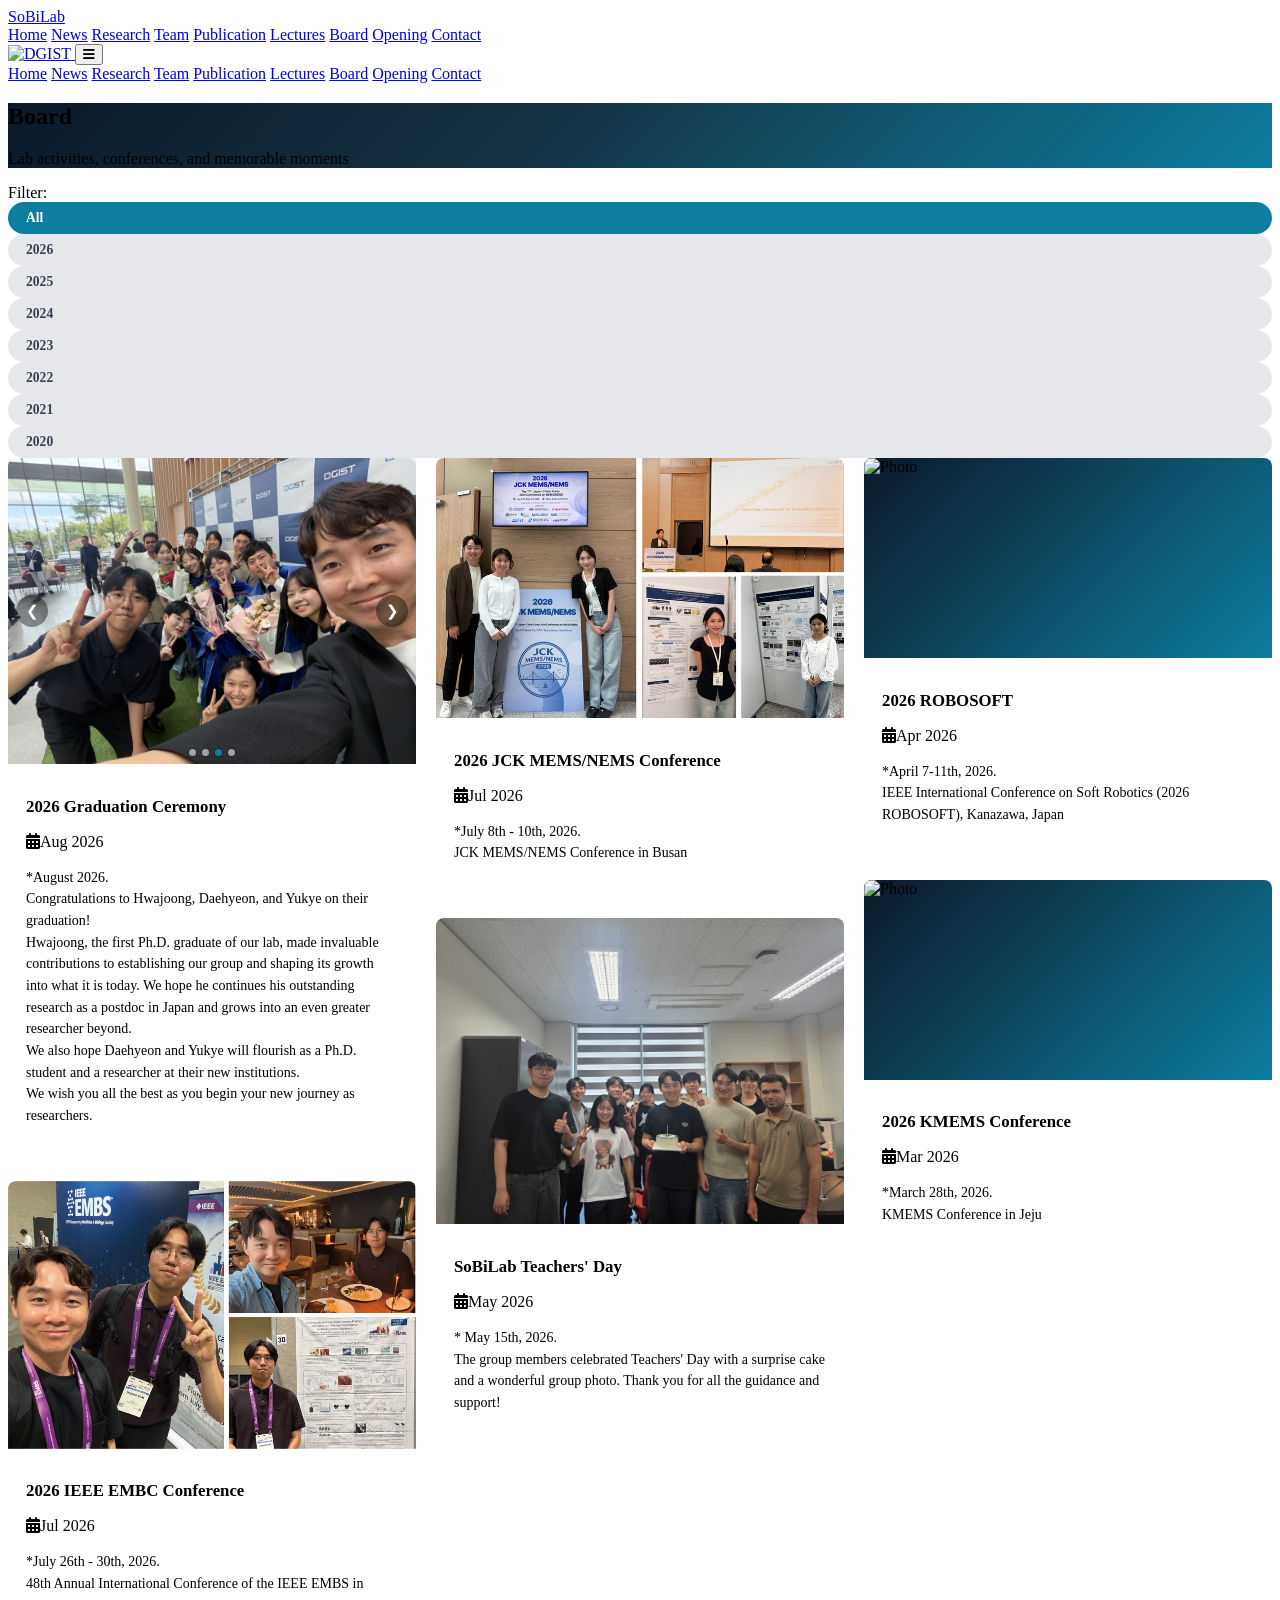
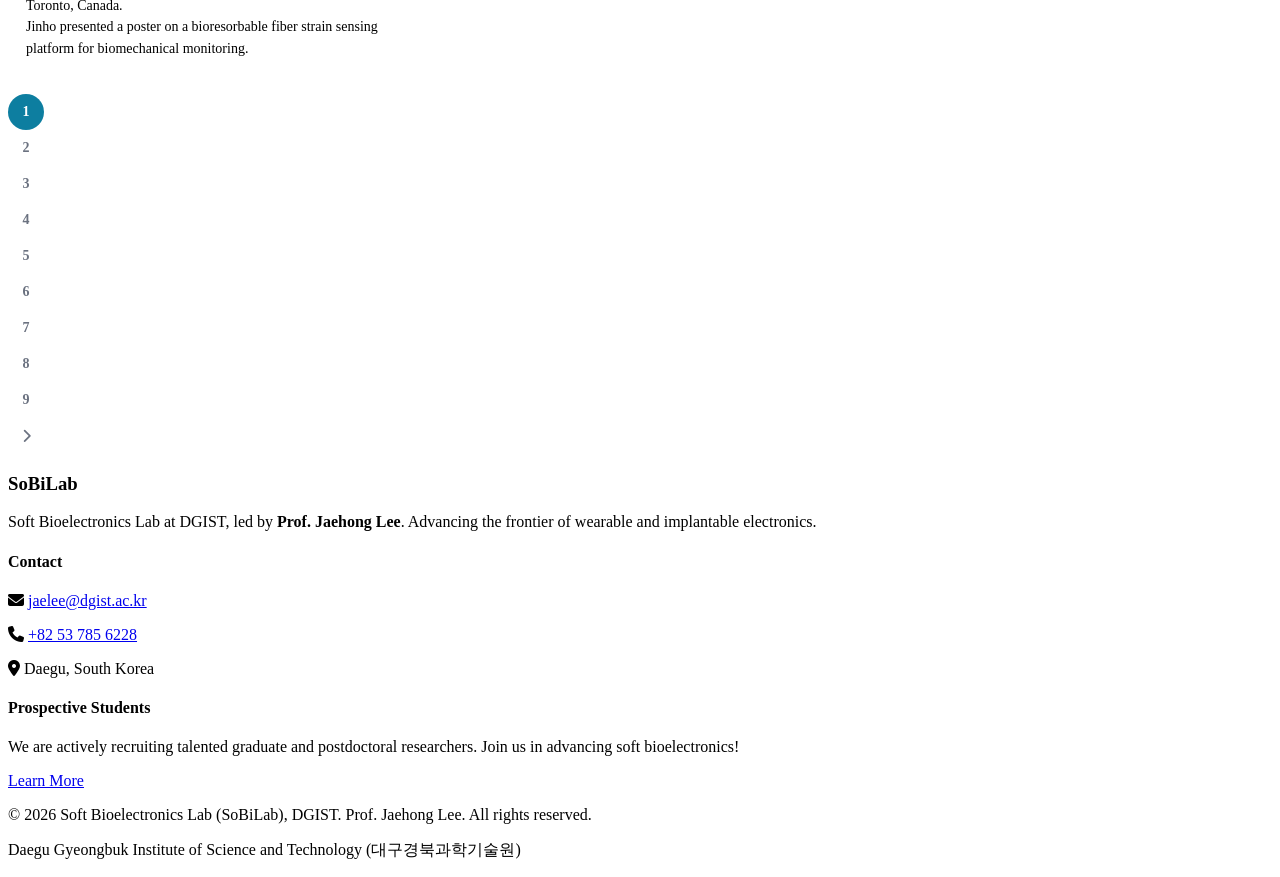
==== board.html @ 02ea363f "Bump board-data.js cache param" ====
<!DOCTYPE html>
<html lang="en">
<head>
    <meta charset="UTF-8">
    <!-- Google Analytics 4 -->
    <script async src="https://www.googletagmanager.com/gtag/js?id=G-MML086PCCD"></script>
    <script>
      window.dataLayer = window.dataLayer || [];
      function gtag(){dataLayer.push(arguments);}
      gtag('js', new Date());
      gtag('config', 'G-MML086PCCD');
    </script>
    <meta name="viewport" content="width=device-width, initial-scale=1.0">
    <meta name="description" content="SoBiLab photo board: lab activities, conferences, workshops, and events by Prof. Jaehong Lee's group at DGIST. DGIST 이재홍 교수 연구실 활동 사진.">
    <meta name="keywords" content="SoBiLab activities, DGIST lab photos, Jaehong Lee lab, 이재홍 연구실 활동, research group events">
    <meta property="og:title" content="Board - SoBiLab (DGIST)">
    <meta property="og:description" content="SoBiLab photo board: lab activities, conferences, workshops, and events by Prof. Jaehong Lee's group at DGIST.">
    <meta property="og:type" content="website">
    <meta property="og:url" content="https://jaelee2020.github.io/dgist-sobilab/board.html">
    <meta property="og:site_name" content="SoBiLab (DGIST)">
    <meta property="og:image" content="https://jaelee2020.github.io/dgist-sobilab/images/sobilab-logo.png?v=3">
    <meta property="og:locale" content="en_US">
    <meta property="og:locale:alternate" content="ko_KR">
    <link rel="canonical" href="https://jaelee2020.github.io/dgist-sobilab/board.html">
    <link rel="alternate" hreflang="en" href="https://jaelee2020.github.io/dgist-sobilab/board.html">
    <link rel="alternate" hreflang="ko" href="https://jaelee2020.github.io/dgist-sobilab/board.html">
    <link rel="alternate" hreflang="x-default" href="https://jaelee2020.github.io/dgist-sobilab/board.html">
    <link rel="icon" type="image/png" sizes="512x512" href="images/sobilab-logo.png?v=3">
    <link rel="icon" type="image/png" sizes="192x192" href="images/sobilab-logo.png?v=3">
    <link rel="icon" type="image/png" sizes="32x32" href="images/sobilab-logo.png?v=3">
    <link rel="shortcut icon" href="/dgist-sobilab/favicon.ico?v=3">
    <link rel="apple-touch-icon" sizes="180x180" href="apple-touch-icon.png?v=3">    <title>Board - Soft Bioelectronics Lab | SoBiLab - DGIST</title>
    <script src="https://cdn.tailwindcss.com"></script>
    <link rel="stylesheet" href="https://cdnjs.cloudflare.com/ajax/libs/font-awesome/6.5.0/css/all.min.css">
    <style>
        :root {
            --navy: #0c1929;
            --cyan: #22b8cf;
            --teal: #0d7ea0;
        }

        html { scroll-behavior: smooth; }

        .nav-sticky { position: sticky; top: 0; z-index: 50; }

        /* Masonry Grid */
        .masonry-grid {
            column-count: 3;
            column-gap: 20px;
        }
        @media (max-width: 1024px) {
            .masonry-grid { column-count: 2; }
        }
        @media (max-width: 640px) {
            .masonry-grid { column-count: 1; }
        }

        .masonry-item {
            break-inside: avoid;
            margin-bottom: 20px;
            transition: transform 0.3s ease, box-shadow 0.3s ease;
        }
        .masonry-item:hover {
            transform: translateY(-4px);
            box-shadow: 0 12px 24px rgba(0,0,0,0.15);
        }
        html.dark .masonry-item:hover {
            box-shadow: 0 12px 24px rgba(0,0,0,0.4);
        }

        .masonry-item img {
            width: 100%;
            display: block;
            border-radius: 8px 8px 0 0;
            object-fit: cover;
        }
        .masonry-item img.natural-ratio {
            object-fit: contain;
            background: #f3f4f6;
        }
        html.dark .masonry-item img.natural-ratio {
            background: #1f2937;
        }

        .masonry-item .card-body {
            padding: 16px 18px 20px;
        }

        .masonry-item .card-title {
            font-weight: 700;
            font-size: 1.05rem;
            margin-bottom: 8px;
        }

        .masonry-item .card-desc {
            font-size: 0.875rem;
            line-height: 1.55;
        }

        /* Year filter pills */
        .year-pill {
            padding: 6px 16px;
            border-radius: 20px;
            font-size: 0.85rem;
            font-weight: 600;
            cursor: pointer;
            transition: all 0.2s ease;
            border: 2px solid transparent;
        }
        .year-pill.active {
            background: var(--teal);
            color: white;
            border-color: var(--teal);
        }
        .year-pill:not(.active) {
            background: #e5e7eb;
            color: #374151;
        }
        html.dark .year-pill:not(.active) {
            background: #374151;
            color: #d1d5db;
        }
        .year-pill:hover:not(.active) {
            border-color: var(--teal);
        }

        /* Card slideshow */
        .board-slideshow {
            position: relative;
            width: 100%;
            padding-top: 75%;
            background: #f3f4f6;
            overflow: hidden;
        }
        html.dark .board-slideshow { background: #1f2937; }
        .bs-img {
            position: absolute;
            inset: 0;
            width: 100%;
            height: 100%;
            object-fit: contain;
            opacity: 0;
            transition: opacity 0.5s ease;
        }
        .bs-img.active { opacity: 1; }
        .bs-btn {
            position: absolute;
            top: 50%;
            transform: translateY(-50%);
            background: rgba(0,0,0,0.4);
            color: #fff;
            border: none;
            width: 32px;
            height: 32px;
            border-radius: 50%;
            cursor: pointer;
            font-size: 15px;
            line-height: 1;
            display: flex;
            align-items: center;
            justify-content: center;
            transition: background 0.2s;
            z-index: 3;
        }
        .bs-btn:hover { background: rgba(0,0,0,0.75); }
        .bs-prev { left: 8px; }
        .bs-next { right: 8px; }
        .bs-dots {
            position: absolute;
            bottom: 8px;
            left: 0;
            right: 0;
            display: flex;
            justify-content: center;
            gap: 6px;
            z-index: 3;
        }
        .bs-dot {
            width: 7px;
            height: 7px;
            border-radius: 50%;
            background: rgba(255,255,255,0.55);
            box-shadow: 0 0 2px rgba(0,0,0,0.5);
            transition: background 0.2s;
        }
        .bs-dot.active { background: var(--teal); }

        /* Lightbox overlay */
        .lightbox-overlay {
            position: fixed;
            inset: 0;
            background: rgba(0,0,0,0.85);
            z-index: 1000;
            display: none;
            align-items: center;
            justify-content: center;
            padding: 2rem;
        }
        .lightbox-overlay.active { display: flex; }
        .lightbox-content {
            max-width: 900px;
            max-height: 90vh;
            overflow-y: auto;
            border-radius: 12px;
            position: relative;
        }
        .lightbox-close {
            position: absolute;
            top: 12px;
            right: 12px;
            width: 36px;
            height: 36px;
            border-radius: 50%;
            background: rgba(0,0,0,0.6);
            color: white;
            border: none;
            cursor: pointer;
            font-size: 18px;
            z-index: 10;
            display: flex;
            align-items: center;
            justify-content: center;
        }
        .lightbox-close:hover { background: rgba(0,0,0,0.9); }

        /* Lightbox Navigation Arrows */
        .lb-nav {
            position: fixed;
            top: 50%;
            transform: translateY(-50%);
            z-index: 1010;
            width: 48px;
            height: 48px;
            border-radius: 50%;
            border: none;
            background: rgba(255,255,255,0.95);
            color: #374151;
            cursor: pointer;
            display: none;
            align-items: center;
            justify-content: center;
            box-shadow: 0 4px 15px rgba(0,0,0,0.25);
            transition: all 0.2s ease;
        }
        .lb-nav:hover {
            background: #fff;
            box-shadow: 0 6px 20px rgba(0,0,0,0.35);
            transform: translateY(-50%) scale(1.1);
        }
        .lb-nav.visible { display: flex; }
        .lb-nav-prev { left: max(1rem, calc(50% - 480px)); }
        .lb-nav-next { right: max(1rem, calc(50% - 480px)); }

        @media (max-width: 960px) {
            .lb-nav-prev { left: 8px; }
            .lb-nav-next { right: 8px; }
            .lb-nav { width: 40px; height: 40px; }
        }

        /* Page header gradient */
        .page-header {
            background: linear-gradient(135deg, #0c1929 0%, #153040 40%, #0d7ea0 100%);
        }

        /* Pagination */
        .pagination-btn {
            width: 36px; height: 36px;
            border-radius: 50%;
            display: flex; align-items: center; justify-content: center;
            font-size: 0.875rem; font-weight: 600;
            transition: all 0.2s;
            cursor: pointer;
        }
        .pagination-btn.active {
            background: var(--teal);
            color: white;
        }
        .pagination-btn:not(.active) {
            background: transparent;
            color: #6b7280;
        }
        html.dark .pagination-btn:not(.active) { color: #9ca3af; }
        .pagination-btn:hover:not(.active) { background: #e5e7eb; }
        html.dark .pagination-btn:hover:not(.active) { background: #374151; }
    </style>
</head>
<body class="bg-gray-50 dark:bg-gray-900 transition-colors duration-300">
    <!-- Navigation -->
    <nav class="nav-sticky bg-white dark:bg-gray-800 shadow-md">
        <div class="max-w-7xl mx-auto px-4 sm:px-6 lg:px-8">
            <div class="flex justify-between items-center h-20">
                <div class="flex items-center">
                    <a href="index.html" class="text-2xl font-bold text-[#0c1929] dark:text-[#22b8cf] hover:text-[#0d7ea0] transition-colors">
                        SoBiLab
                    </a>
                </div>
                <div class="hidden md:flex items-center space-x-8">
                    <a href="index.html" class="text-gray-700 dark:text-gray-300 hover:text-[#0d7ea0] dark:hover:text-[#22b8cf] transition-colors font-medium">Home</a>
                    <a href="news.html" class="text-gray-700 dark:text-gray-300 hover:text-[#0d7ea0] dark:hover:text-[#22b8cf] transition-colors font-medium">News</a>
                    <a href="research.html" class="text-gray-700 dark:text-gray-300 hover:text-[#0d7ea0] dark:hover:text-[#22b8cf] transition-colors font-medium">Research</a>
                    <a href="team.html" class="text-gray-700 dark:text-gray-300 hover:text-[#0d7ea0] dark:hover:text-[#22b8cf] transition-colors font-medium">Team</a>
                    <a href="publication.html" class="text-gray-700 dark:text-gray-300 hover:text-[#0d7ea0] dark:hover:text-[#22b8cf] transition-colors font-medium">Publication</a>
                    <a href="lectures.html" class="text-gray-700 dark:text-gray-300 hover:text-[#0d7ea0] dark:hover:text-[#22b8cf] transition-colors font-medium">Lectures</a>
                    <a href="board.html" class="text-[#0d7ea0] dark:text-[#22b8cf] font-bold">Board</a>
                    <a href="opening.html" class="text-gray-700 dark:text-gray-300 hover:text-[#0d7ea0] dark:hover:text-[#22b8cf] transition-colors font-medium">Opening</a>
                    <a href="index.html#contact" class="text-gray-700 dark:text-gray-300 hover:text-[#0d7ea0] dark:hover:text-[#22b8cf] transition-colors font-medium">Contact</a>
                </div>
                <div class="flex items-center space-x-4">
                    <a href="https://www.dgist.ac.kr" target="_blank" rel="noopener" class="hidden md:block">
                        <img src="images/DGIST_1.png" alt="DGIST" style="height:14px" class="object-contain">
                    </a>
                    <button id="mobileMenuToggle" class="md:hidden p-2 rounded-lg bg-gray-200 dark:bg-gray-700 text-gray-800 dark:text-gray-200">
                        <i class="fas fa-bars"></i>
                    </button>
                </div>
            </div>
            <div id="mobileMenu" class="hidden md:hidden pb-4 space-y-2">
                <a href="index.html" class="block px-4 py-2 text-gray-700 dark:text-gray-300 hover:bg-gray-100 dark:hover:bg-gray-700 rounded">Home</a>
                <a href="news.html" class="block px-4 py-2 text-gray-700 dark:text-gray-300 hover:bg-gray-100 dark:hover:bg-gray-700 rounded">News</a>
                <a href="research.html" class="block px-4 py-2 text-gray-700 dark:text-gray-300 hover:bg-gray-100 dark:hover:bg-gray-700 rounded">Research</a>
                <a href="team.html" class="block px-4 py-2 text-gray-700 dark:text-gray-300 hover:bg-gray-100 dark:hover:bg-gray-700 rounded">Team</a>
                <a href="publication.html" class="block px-4 py-2 text-gray-700 dark:text-gray-300 hover:bg-gray-100 dark:hover:bg-gray-700 rounded">Publication</a>
                <a href="lectures.html" class="block px-4 py-2 text-gray-700 dark:text-gray-300 hover:bg-gray-100 dark:hover:bg-gray-700 rounded">Lectures</a>
                <a href="board.html" class="block px-4 py-2 text-[#0d7ea0] dark:text-[#22b8cf] font-bold bg-gray-100 dark:bg-gray-700 rounded">Board</a>
                <a href="opening.html" class="block px-4 py-2 text-gray-700 dark:text-gray-300 hover:bg-gray-100 dark:hover:bg-gray-700 rounded">Opening</a>
                <a href="index.html#contact" class="block px-4 py-2 text-gray-700 dark:text-gray-300 hover:bg-gray-100 dark:hover:bg-gray-700 rounded">Contact</a>
            </div>
        </div>
    </nav>

    <!-- Page Header -->
    <section class="page-header py-16 px-4 sm:px-6 lg:px-8">
        <div class="max-w-7xl mx-auto">
            <h1 class="text-4xl md:text-5xl font-bold text-white mb-3">Board</h1>
            <p class="text-blue-200 text-lg">Lab activities, conferences, and memorable moments</p>
        </div>
    </section>

    <!-- Year Filter -->
    <section class="py-6 px-4 sm:px-6 lg:px-8 bg-white dark:bg-gray-800 border-b border-gray-200 dark:border-gray-700">
        <div class="max-w-7xl mx-auto flex flex-wrap gap-3 items-center">
            <span class="text-sm font-semibold text-gray-500 dark:text-gray-400 mr-2">Filter:</span>
            <div class="year-pill active" data-year="all">All</div>
            <div class="year-pill" data-year="2026">2026</div>
            <div class="year-pill" data-year="2025">2025</div>
            <div class="year-pill" data-year="2024">2024</div>
            <div class="year-pill" data-year="2023">2023</div>
            <div class="year-pill" data-year="2022">2022</div>
            <div class="year-pill" data-year="2021">2021</div>
            <div class="year-pill" data-year="2020">2020</div>
        </div>
    </section>

    <!-- Board Content -->
    <section class="py-12 px-4 sm:px-6 lg:px-8">
        <div class="max-w-7xl mx-auto">
            <div class="masonry-grid" id="boardGrid">
                <!-- Items will be injected by JS -->
            </div>

            <!-- Pagination -->
            <div class="flex justify-center items-center gap-2 mt-12" id="pagination">
            </div>
        </div>
    </section>

    <!-- Lightbox -->
    <button class="lb-nav lb-nav-prev" id="lbPrev" aria-label="Previous">
        <svg width="24" height="24" viewBox="0 0 24 24" fill="none" stroke="currentColor" stroke-width="2.5" stroke-linecap="round" stroke-linejoin="round"><polyline points="15 18 9 12 15 6"/></svg>
    </button>
    <button class="lb-nav lb-nav-next" id="lbNext" aria-label="Next">
        <svg width="24" height="24" viewBox="0 0 24 24" fill="none" stroke="currentColor" stroke-width="2.5" stroke-linecap="round" stroke-linejoin="round"><polyline points="9 18 15 12 9 6"/></svg>
    </button>
    <div class="lightbox-overlay" id="lightbox">
        <div class="lightbox-content bg-white dark:bg-gray-800 shadow-2xl">
            <button class="lightbox-close" onclick="closeLightbox()">&times;</button>
            <div id="lightboxImages"></div>
            <div class="p-6">
                <h2 id="lightboxTitle" class="text-xl font-bold text-gray-900 dark:text-white mb-3"></h2>
                <p id="lightboxDesc" class="text-gray-600 dark:text-gray-400 whitespace-pre-line"></p>
            </div>
        </div>
    </div>

    <!-- Footer -->
    <footer class="bg-[#081320] dark:bg-[#060e1a] text-white py-16 px-4 sm:px-6 lg:px-8 mt-12">
        <div class="max-w-7xl mx-auto">
            <div class="grid grid-cols-1 md:grid-cols-3 gap-12 mb-12">
                <div>
                    <h3 class="text-2xl font-bold mb-4 text-[#22b8cf]">SoBiLab</h3>
                    <p class="text-gray-400 mb-4">
                        Soft Bioelectronics Lab at DGIST, led by <strong class="text-gray-300">Prof. Jaehong Lee</strong>. Advancing the frontier of wearable and implantable electronics.
                    </p>
                </div>
                <div>
                    <h4 class="text-lg font-bold mb-4 text-[#22b8cf]">Contact</h4>
                    <div class="space-y-3 text-gray-400">
                        <p><i class="fas fa-envelope w-5 text-[#22b8cf]"></i> <a href="mailto:jaelee@dgist.ac.kr" class="hover:text-white transition-colors">jaelee@dgist.ac.kr</a></p>
                        <p><i class="fas fa-phone w-5 text-[#22b8cf]"></i> <a href="tel:+82537856228" class="hover:text-white transition-colors">+82 53 785 6228</a></p>
                        <p><i class="fas fa-map-marker-alt w-5 text-[#22b8cf]"></i> Daegu, South Korea</p>
                    </div>
                </div>
                <div>
                    <h4 class="text-lg font-bold mb-4 text-[#22b8cf]">Prospective Students</h4>
                    <p class="text-gray-400 mb-4">
                        We are actively recruiting talented graduate and postdoctoral researchers. Join us in advancing soft bioelectronics!
                    </p>
                    <a href="opening.html" class="inline-block px-6 py-2 bg-[#0d7ea0] hover:bg-[#153040] transition-colors rounded font-semibold">Learn More</a>
                </div>
            </div>
            <div class="border-t border-gray-800 pt-8 text-center text-gray-500">
                <p>&copy; 2026 Soft Bioelectronics Lab (SoBiLab), DGIST. Prof. Jaehong Lee. All rights reserved.</p>
                <p class="mt-2 text-sm">Daegu Gyeongbuk Institute of Science and Technology (대구경북과학기술원)</p>
            </div>
        </div>
    </footer>

    <script src="board-data.js?v=grad2"></script>
    <script>
    // ====== Board Data loaded from board-data.js ======
    // boardItems is loaded from board-data.js

    const ITEMS_PER_PAGE = 6;
    let currentPage = 1;
    let currentYear = 'all';

    function getFilteredItems() {
        if (currentYear === 'all') return boardItems;
        return boardItems.filter(item => item.year === parseInt(currentYear));
    }

    function renderBoard() {
        const grid = document.getElementById('boardGrid');
        const filtered = getFilteredItems();
        const totalPages = Math.ceil(filtered.length / ITEMS_PER_PAGE);
        if (currentPage > totalPages) currentPage = 1;
        const start = (currentPage - 1) * ITEMS_PER_PAGE;
        const pageItems = filtered.slice(start, start + ITEMS_PER_PAGE);

        grid.innerHTML = pageItems.map((item, i) => `
            <div class="masonry-item bg-white dark:bg-gray-800 rounded-xl shadow-md border border-gray-200 dark:border-gray-700 overflow-hidden cursor-pointer" onclick="openLightbox(${start + i})">
                ${(item.slideshow && item.images && item.images.length > 1) ? `
                <div class="board-slideshow" data-idx="0">
                    ${item.images.map((src, k) => `<img src="${src}" alt="${item.title}" class="bs-img${k === 0 ? ' active' : ''}" loading="lazy">`).join('')}
                    <button class="bs-btn bs-prev" aria-label="Previous photo" onclick="event.stopPropagation();bsMove(this,-1)">&#10094;</button>
                    <button class="bs-btn bs-next" aria-label="Next photo" onclick="event.stopPropagation();bsMove(this,1)">&#10095;</button>
                    <div class="bs-dots">${item.images.map((_, k) => `<span class="bs-dot${k === 0 ? ' active' : ''}"></span>`).join('')}</div>
                </div>` : `
                <img src="${item.img}" alt="${item.title}" class="w-full" loading="lazy"
                     onerror="this.style.height='200px';this.style.background='linear-gradient(135deg,#0c1929,#0d7ea0)';this.style.display='flex';this.alt='Photo';">`}
                <div class="card-body">
                    <h3 class="card-title text-gray-900 dark:text-white">${item.title}</h3>
                    <p class="text-xs text-[#0d7ea0] dark:text-[#22b8cf] font-semibold mb-2">
                        <i class="fas fa-calendar-alt mr-1"></i>${item.date}
                    </p>
                    <p class="card-desc text-gray-600 dark:text-gray-400">${item.desc.replace(/\n/g, '<br>')}</p>
                </div>
            </div>
        `).join('');

        renderPagination(totalPages);
    }

    // ====== Card slideshow (auto-advance + manual arrows) ======
    function bsShow(box, idx) {
        const imgs = box.querySelectorAll('.bs-img');
        const dots = box.querySelectorAll('.bs-dot');
        const n = imgs.length;
        if (!n) return;
        const next = (idx + n) % n;
        imgs.forEach((im, k) => im.classList.toggle('active', k === next));
        dots.forEach((d, k) => d.classList.toggle('active', k === next));
        box.dataset.idx = next;
    }

    function bsMove(btn, dir) {
        const box = btn.closest('.board-slideshow');
        if (!box) return;
        bsShow(box, parseInt(box.dataset.idx || 0, 10) + dir);
        box.dataset.paused = '1';
        clearTimeout(box._resume);
        box._resume = setTimeout(() => { box.dataset.paused = ''; }, 5000);
    }

    setInterval(() => {
        document.querySelectorAll('.board-slideshow').forEach(box => {
            if (box.dataset.paused === '1') return;
            bsShow(box, parseInt(box.dataset.idx || 0, 10) + 1);
        });
    }, 1000);

    function renderPagination(totalPages) {
        const pag = document.getElementById('pagination');
        if (totalPages <= 1) { pag.innerHTML = ''; return; }

        let html = '';
        if (currentPage > 1) {
            html += `<div class="pagination-btn" onclick="goToPage(${currentPage - 1})"><i class="fas fa-chevron-left text-xs"></i></div>`;
        }
        for (let i = 1; i <= totalPages; i++) {
            html += `<div class="pagination-btn ${i === currentPage ? 'active' : ''}" onclick="goToPage(${i})">${i}</div>`;
        }
        if (currentPage < totalPages) {
            html += `<div class="pagination-btn" onclick="goToPage(${currentPage + 1})"><i class="fas fa-chevron-right text-xs"></i></div>`;
        }
        pag.innerHTML = html;
    }

    function goToPage(page) {
        currentPage = page;
        renderBoard();
        window.scrollTo({ top: 300, behavior: 'smooth' });
    }

    // Year filter
    document.querySelectorAll('.year-pill').forEach(pill => {
        pill.addEventListener('click', () => {
            document.querySelectorAll('.year-pill').forEach(p => p.classList.remove('active'));
            pill.classList.add('active');
            currentYear = pill.dataset.year;
            currentPage = 1;
            renderBoard();
        });
    });

    // Lightbox
    let currentLbIndex = -1;

    function openLightbox(index) {
        const filtered = getFilteredItems();
        const item = filtered[index];
        if (!item) return;
        currentLbIndex = index;
        const imgContainer = document.getElementById('lightboxImages');
        const imgList = item.images || [item.img];
        imgContainer.innerHTML = imgList.map((src, i) =>
            `<img src="${src}" alt="${item.title}" class="w-full ${i === 0 ? 'rounded-t-xl' : ''}" loading="lazy" style="display:block;">`
        ).join('');
        document.getElementById('lightboxTitle').textContent = item.title;
        document.getElementById('lightboxDesc').textContent = item.desc;
        document.getElementById('lightbox').classList.add('active');
        document.body.style.overflow = 'hidden';
        updateLbNav();
    }

    function updateLbNav() {
        const filtered = getFilteredItems();
        document.getElementById('lbPrev').classList.toggle('visible', currentLbIndex > 0);
        document.getElementById('lbNext').classList.toggle('visible', currentLbIndex < filtered.length - 1);
    }

    function navigateLb(direction) {
        const filtered = getFilteredItems();
        const newIndex = currentLbIndex + direction;
        if (newIndex >= 0 && newIndex < filtered.length) {
            // Check if we need to change page
            const newPage = Math.floor(newIndex / ITEMS_PER_PAGE) + 1;
            if (newPage !== currentPage) {
                currentPage = newPage;
                renderBoard();
            }
            openLightbox(newIndex);
            document.querySelector('.lightbox-content').scrollTop = 0;
        }
    }

    function closeLightbox() {
        document.getElementById('lightbox').classList.remove('active');
        document.getElementById('lbPrev').classList.remove('visible');
        document.getElementById('lbNext').classList.remove('visible');
        document.body.style.overflow = '';
        currentLbIndex = -1;
    }

    document.getElementById('lightbox').addEventListener('click', function(e) {
        if (e.target === this) closeLightbox();
    });

    document.getElementById('lbPrev').addEventListener('click', () => navigateLb(-1));
    document.getElementById('lbNext').addEventListener('click', () => navigateLb(1));

    document.addEventListener('keydown', function(e) {
        if (currentLbIndex < 0) return;
        if (e.key === 'ArrowLeft') navigateLb(-1);
        else if (e.key === 'ArrowRight') navigateLb(1);
        else if (e.key === 'Escape') closeLightbox();
    });

    // Mobile Menu
    const mobileMenuToggle = document.getElementById('mobileMenuToggle');
    const mobileMenu = document.getElementById('mobileMenu');
    mobileMenuToggle.addEventListener('click', () => mobileMenu.classList.toggle('hidden'));
    document.querySelectorAll('#mobileMenu a').forEach(link => {
        link.addEventListener('click', () => mobileMenu.classList.add('hidden'));
    });

    // Init
    renderBoard();

    // Auto-open post from URL parameter (e.g., board.html?open=Title)
    (function() {
        const params = new URLSearchParams(window.location.search);
        const openTitle = params.get('open');
        if (openTitle) {
            const decodedTitle = decodeURIComponent(openTitle);
            const filtered = getFilteredItems();
            const idx = filtered.findIndex(item => item.title === decodedTitle);
            if (idx >= 0) {
                // Navigate to correct page first
                const page = Math.floor(idx / ITEMS_PER_PAGE) + 1;
                if (page !== currentPage) {
                    currentPage = page;
                    renderBoard();
                }
                setTimeout(() => openLightbox(idx), 300);
            }
        }
    })();
    </script>
</body>
</html>
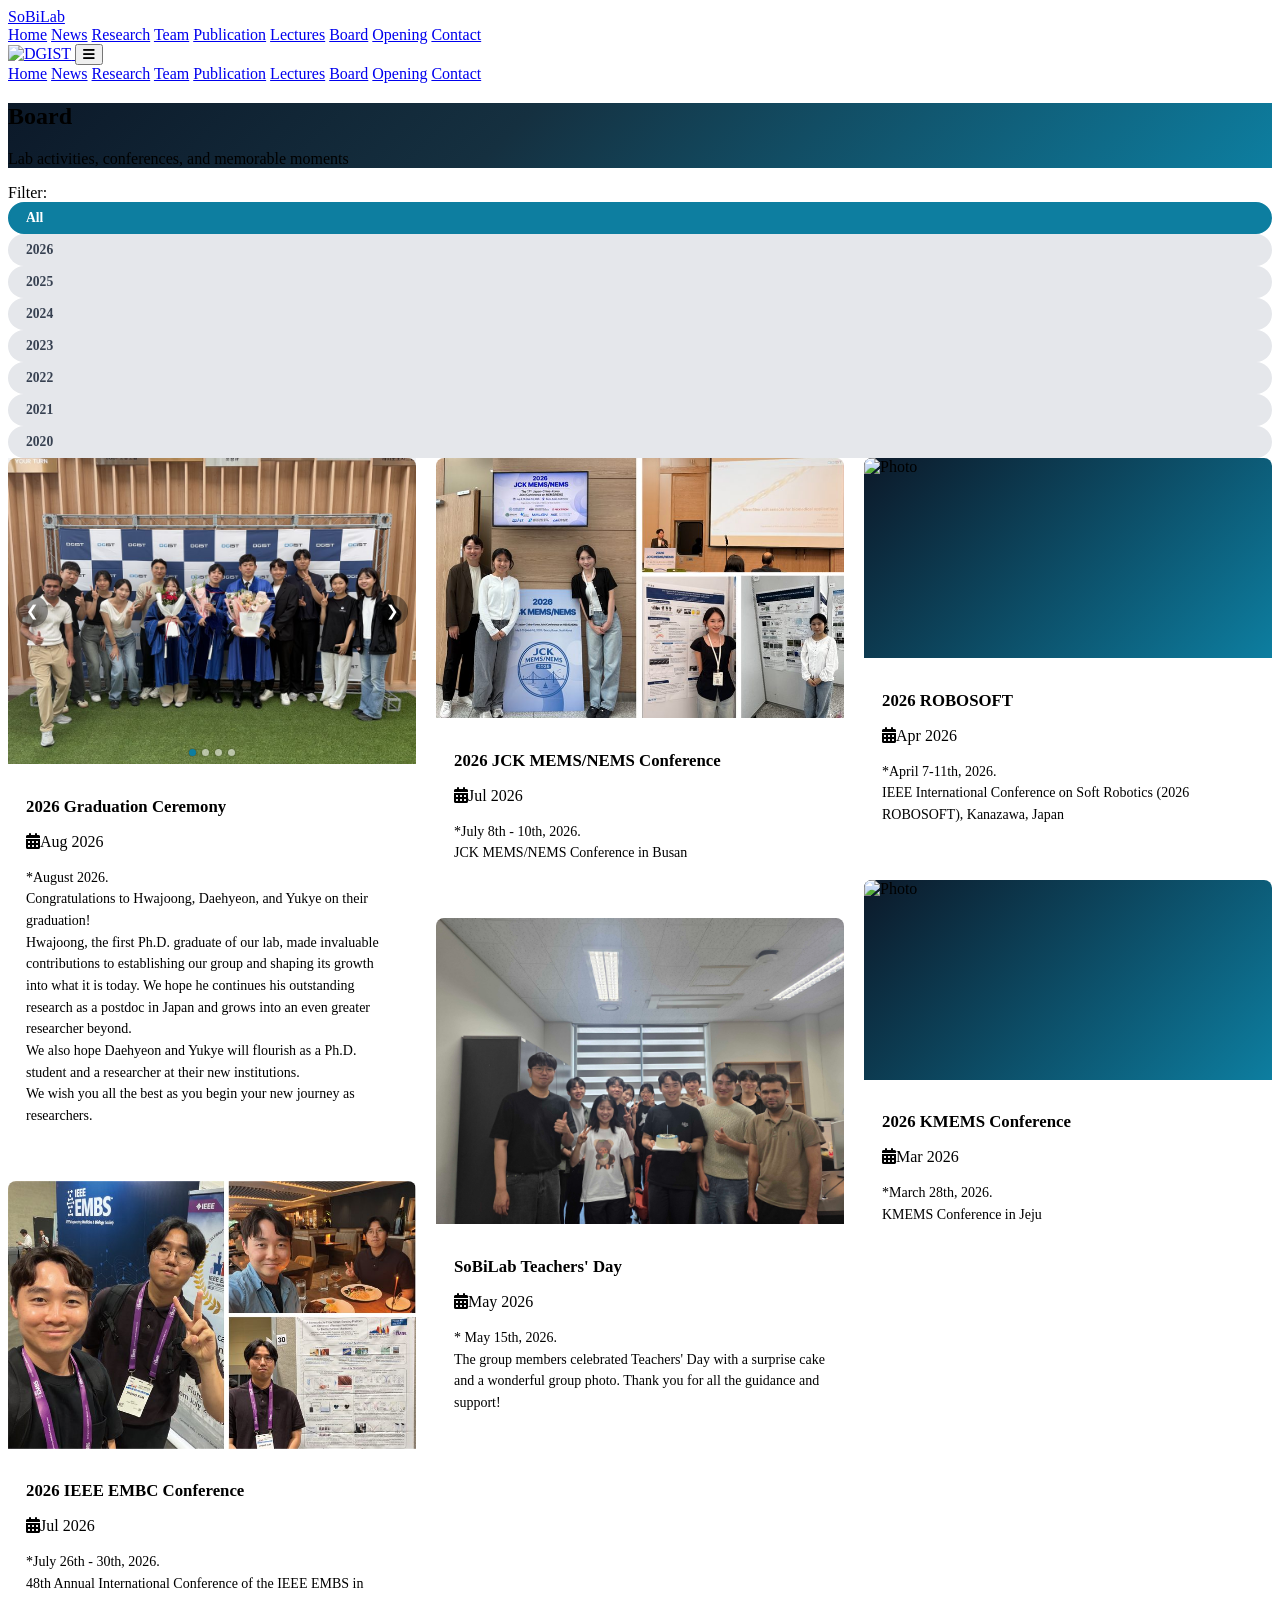
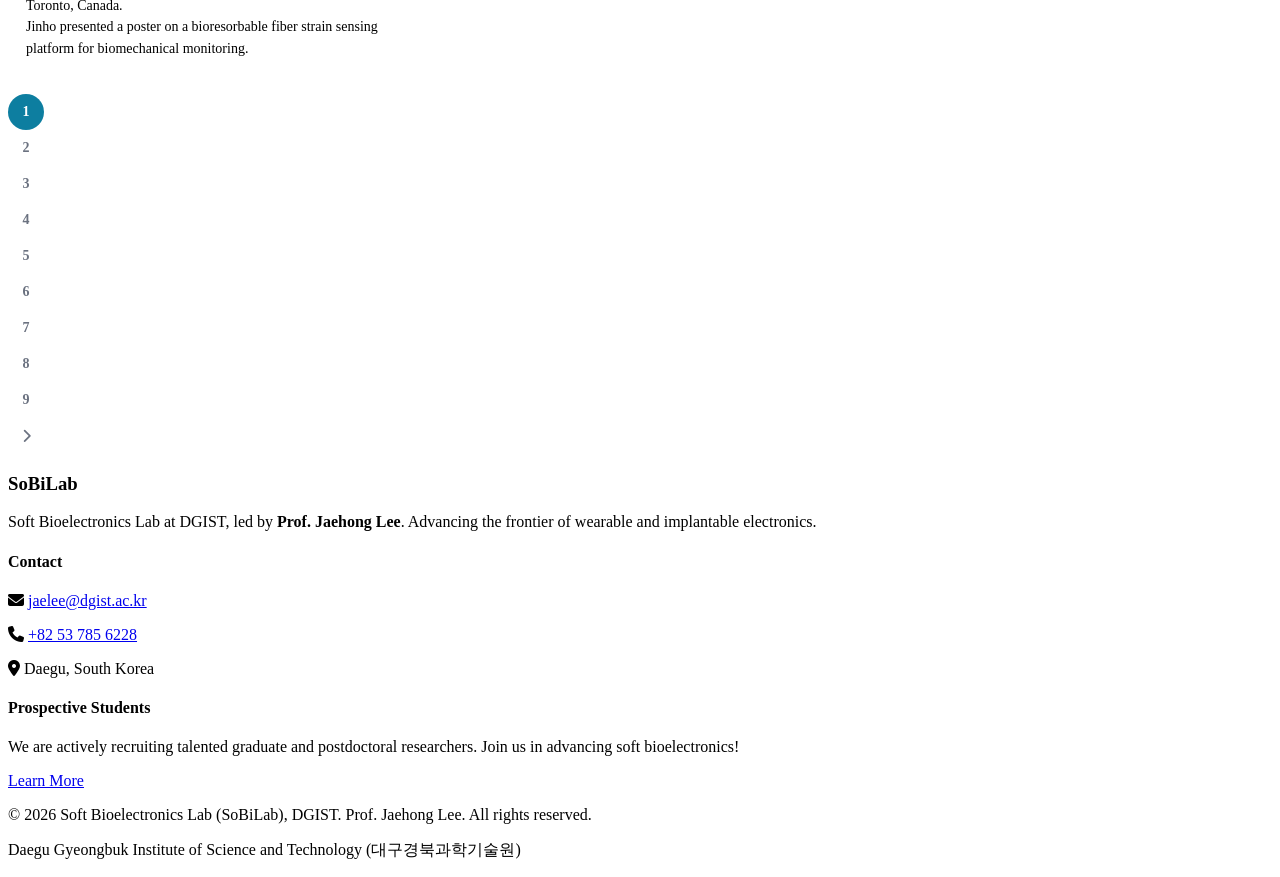
==== commit 2ead9b3b: "Slow board slideshow auto-advance to 2.5s" ====
--- a/board.html
+++ b/board.html
@@ -487,7 +487,7 @@
             if (box.dataset.paused === '1') return;
             bsShow(box, parseInt(box.dataset.idx || 0, 10) + 1);
         });
-    }, 1000);
+    }, 2500);
 
     function renderPagination(totalPages) {
         const pag = document.getElementById('pagination');
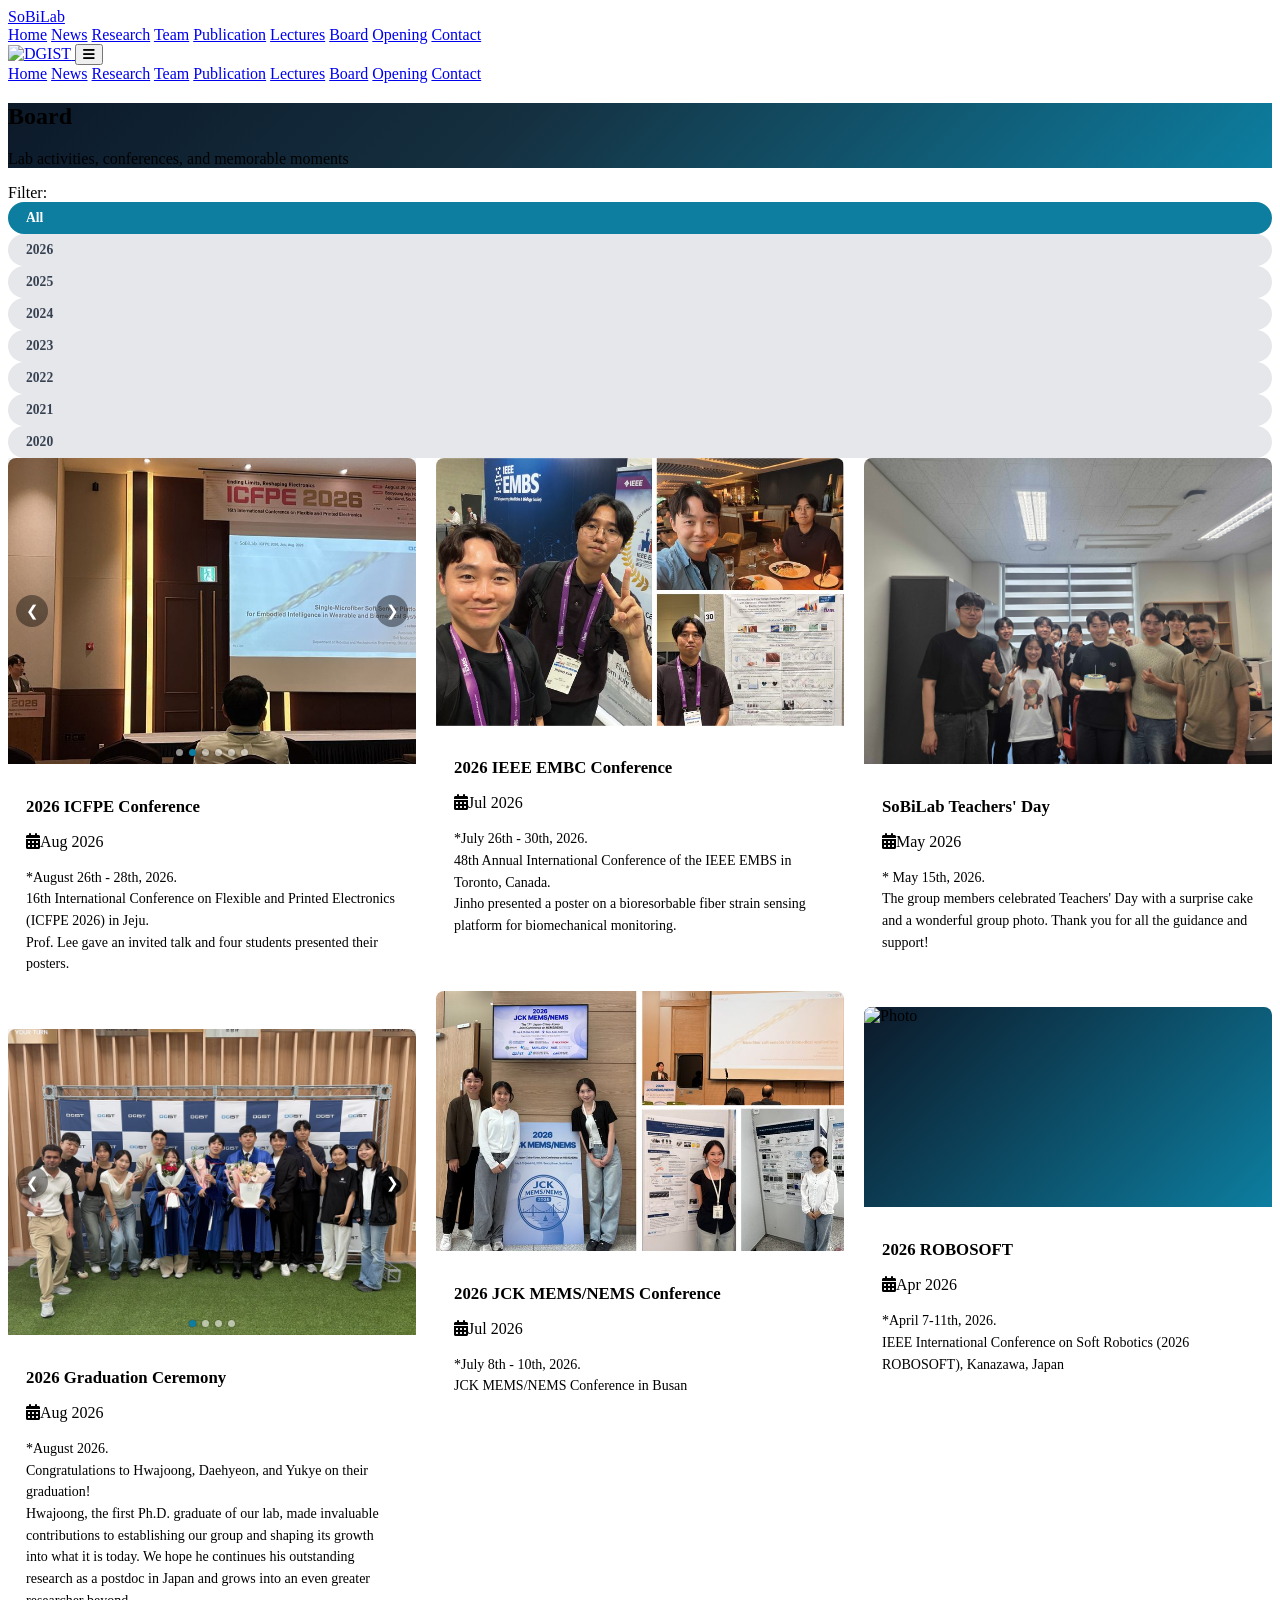
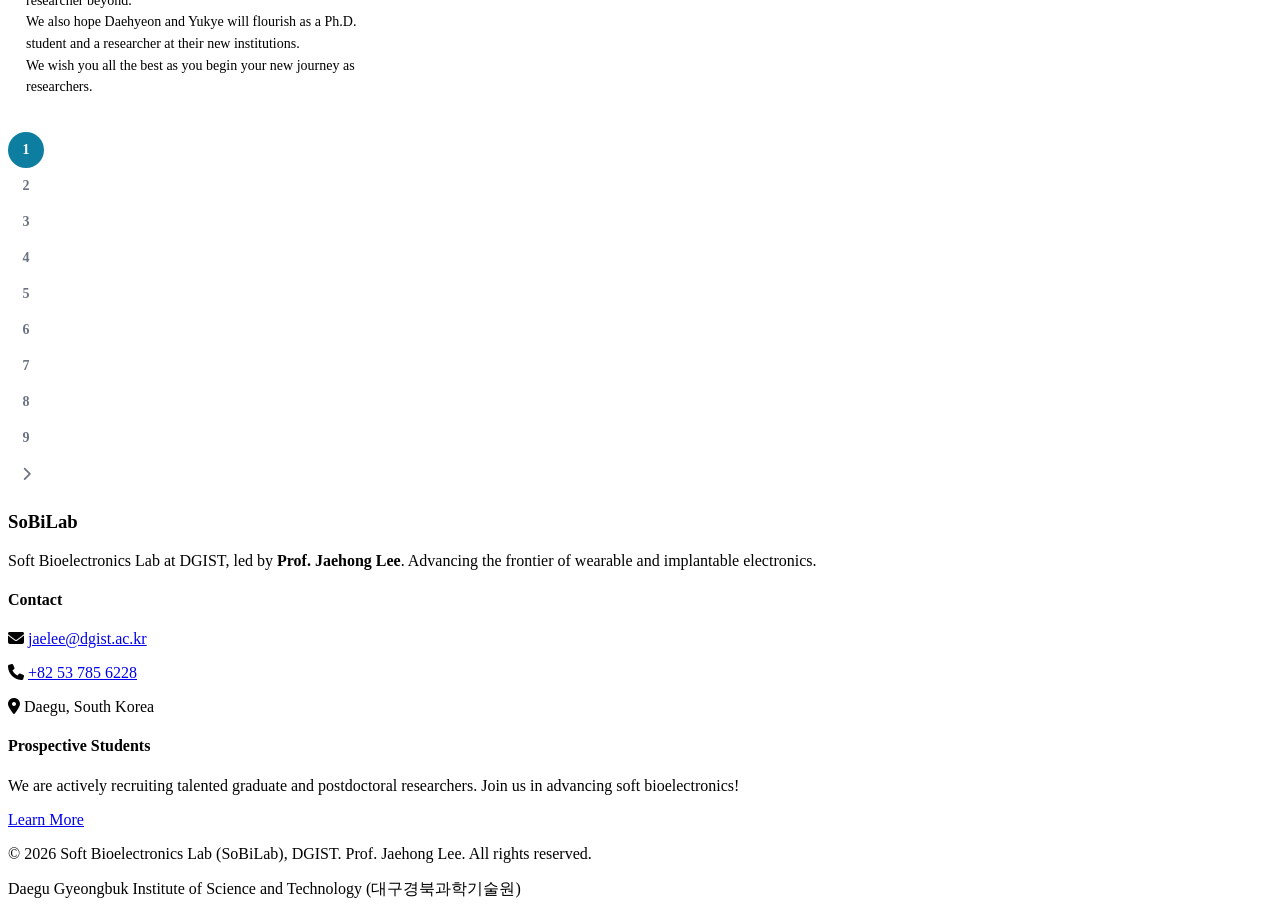
==== commit 39da3026: "Support per-post slideshow speed; cache-bust board-data.js" ====
--- a/board.html
+++ b/board.html
@@ -415,7 +415,7 @@
         </div>
     </footer>
 
-    <script src="board-data.js?v=grad2"></script>
+    <script src="board-data.js?v=icfpe1"></script>
     <script>
     // ====== Board Data loaded from board-data.js ======
     // boardItems is loaded from board-data.js
@@ -440,7 +440,7 @@
         grid.innerHTML = pageItems.map((item, i) => `
             <div class="masonry-item bg-white dark:bg-gray-800 rounded-xl shadow-md border border-gray-200 dark:border-gray-700 overflow-hidden cursor-pointer" onclick="openLightbox(${start + i})">
                 ${(item.slideshow && item.images && item.images.length > 1) ? `
-                <div class="board-slideshow" data-idx="0">
+                <div class="board-slideshow" data-idx="0" data-interval="${item.interval || 2500}" data-elapsed="0">
                     ${item.images.map((src, k) => `<img src="${src}" alt="${item.title}" class="bs-img${k === 0 ? ' active' : ''}" loading="lazy">`).join('')}
                     <button class="bs-btn bs-prev" aria-label="Previous photo" onclick="event.stopPropagation();bsMove(this,-1)">&#10094;</button>
                     <button class="bs-btn bs-next" aria-label="Next photo" onclick="event.stopPropagation();bsMove(this,1)">&#10095;</button>
@@ -482,12 +482,20 @@
         box._resume = setTimeout(() => { box.dataset.paused = ''; }, 5000);
     }
 
+    const BS_TICK = 250;
     setInterval(() => {
         document.querySelectorAll('.board-slideshow').forEach(box => {
-            if (box.dataset.paused === '1') return;
-            bsShow(box, parseInt(box.dataset.idx || 0, 10) + 1);
+            if (box.dataset.paused === '1') { box.dataset.elapsed = 0; return; }
+            const interval = parseInt(box.dataset.interval || 2500, 10);
+            const elapsed = parseInt(box.dataset.elapsed || 0, 10) + BS_TICK;
+            if (elapsed >= interval) {
+                box.dataset.elapsed = 0;
+                bsShow(box, parseInt(box.dataset.idx || 0, 10) + 1);
+            } else {
+                box.dataset.elapsed = elapsed;
+            }
         });
-    }, 2500);
+    }, BS_TICK);
 
     function renderPagination(totalPages) {
         const pag = document.getElementById('pagination');
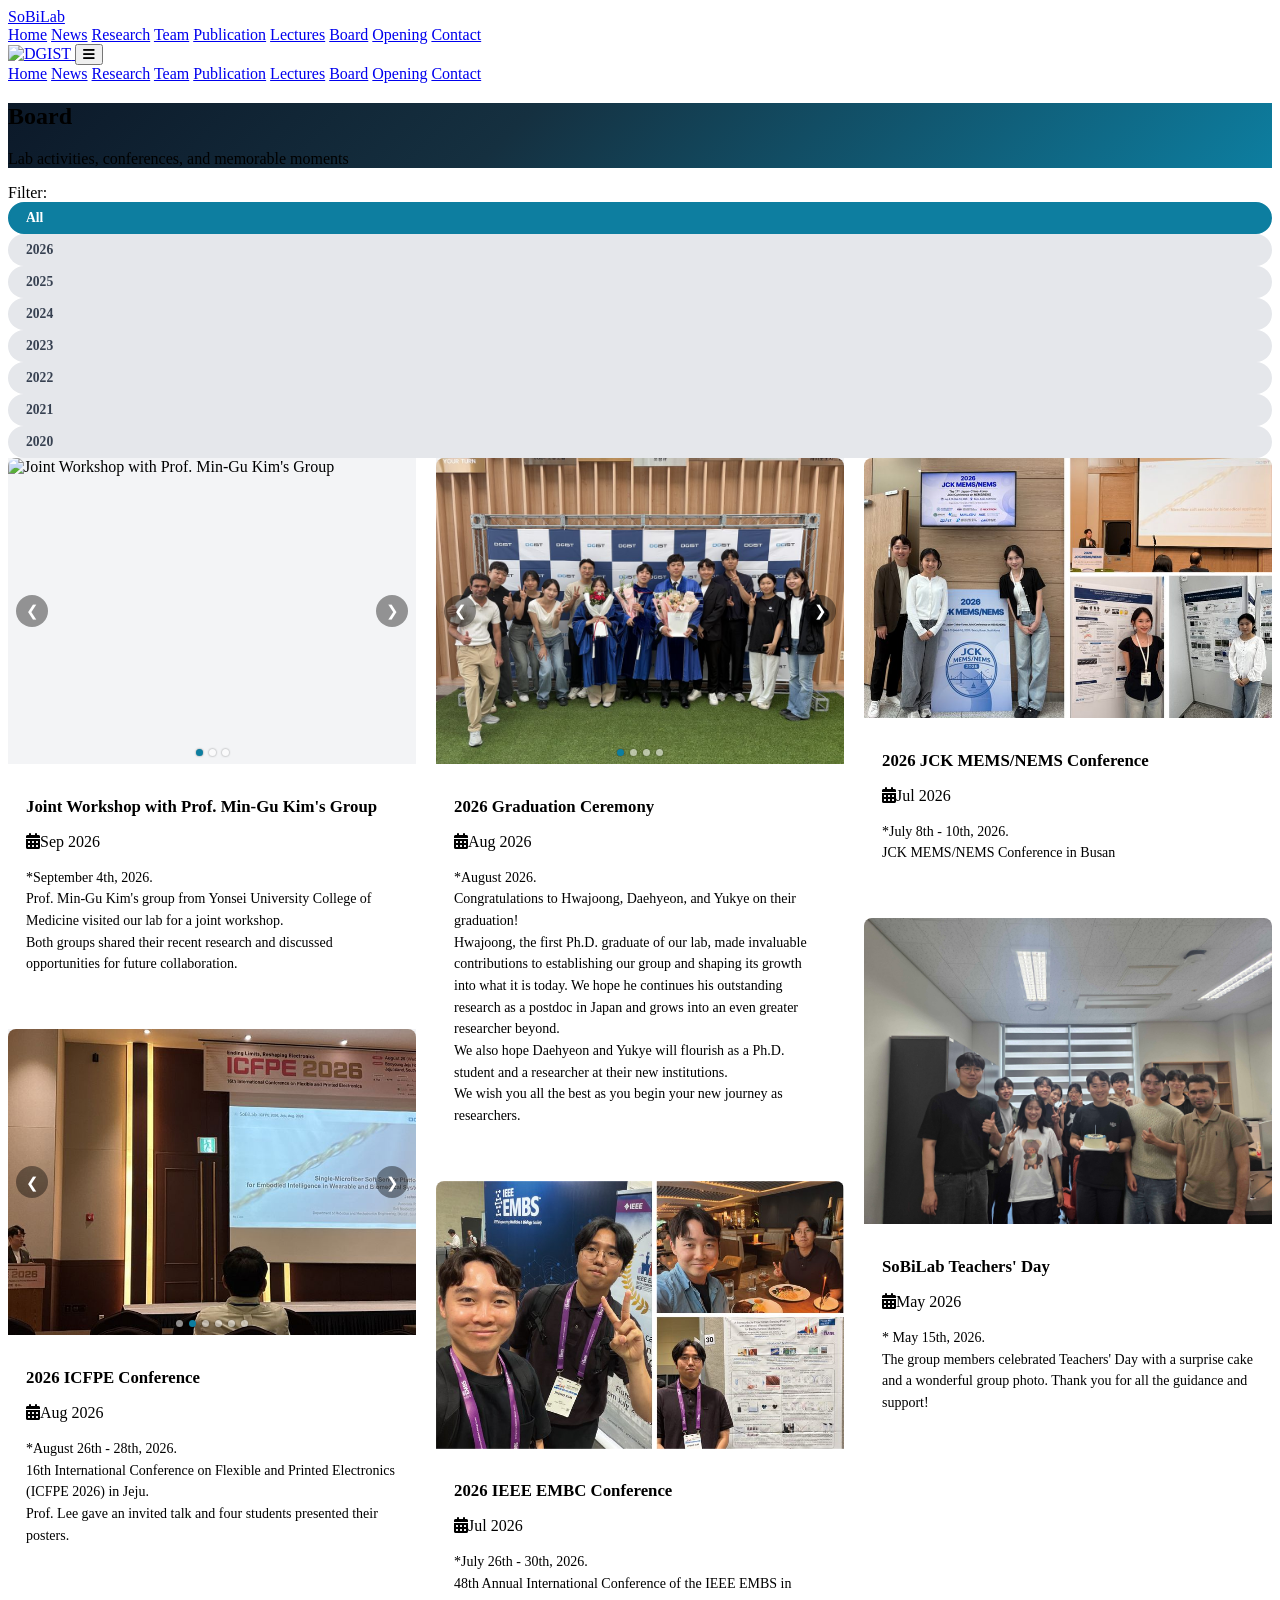
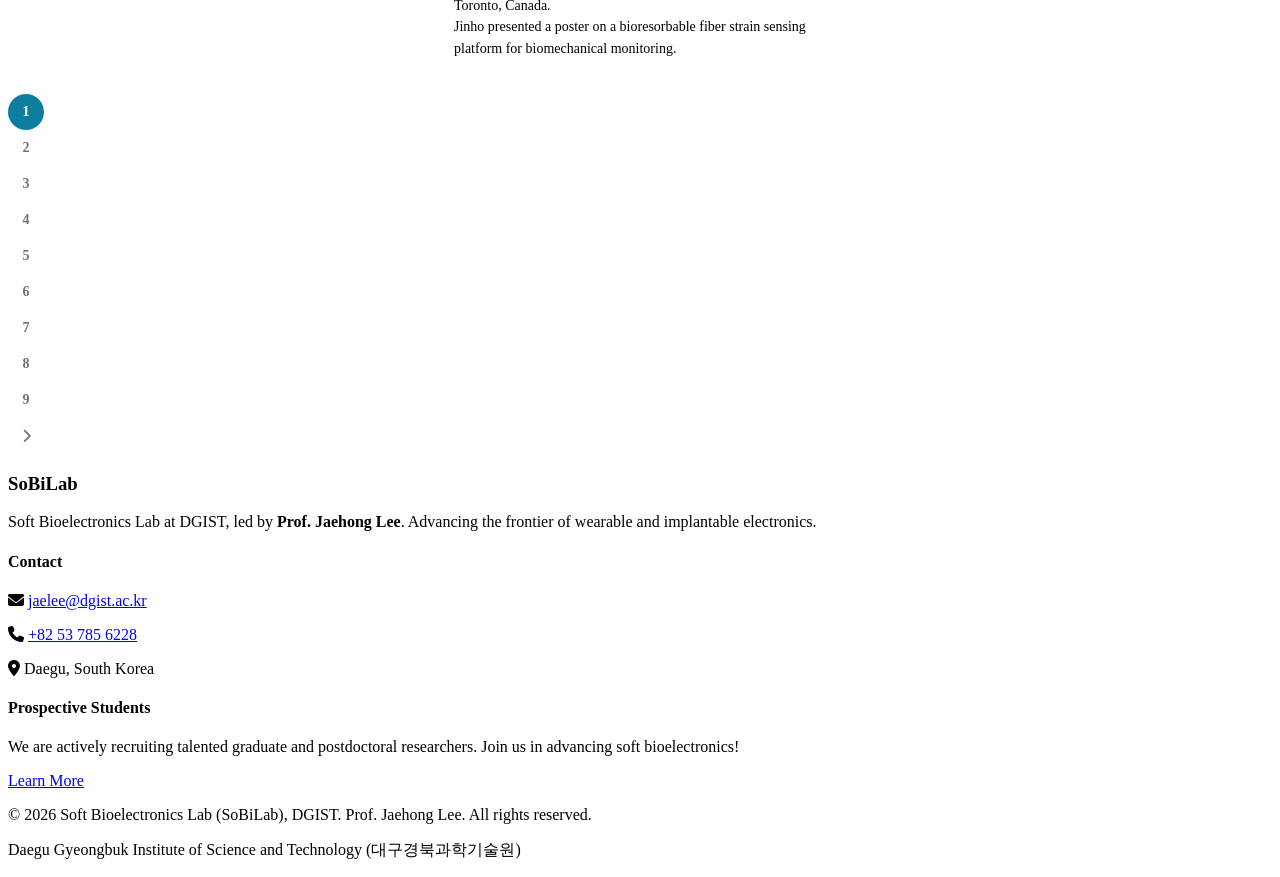
==== commit a51a9cc6: "Bump board-data.js cache param" ====
--- a/board.html
+++ b/board.html
@@ -184,6 +184,69 @@
             transition: background 0.2s;
         }
         .bs-dot.active { background: var(--teal); }
+
+        /* Lightbox slideshow */
+        .lb-slideshow {
+            position: relative;
+            width: 100%;
+            padding-top: 62%;
+            background: #0c1929;
+            overflow: hidden;
+            border-radius: 12px 12px 0 0;
+        }
+        .lb-img {
+            position: absolute;
+            inset: 0;
+            width: 100%;
+            height: 100%;
+            object-fit: contain;
+            opacity: 0;
+            transition: opacity 0.5s ease;
+        }
+        .lb-img.active { opacity: 1; }
+        .lb-btn {
+            position: absolute;
+            top: 50%;
+            transform: translateY(-50%);
+            background: rgba(0,0,0,0.5);
+            color: #fff;
+            border: none;
+            width: 40px;
+            height: 40px;
+            border-radius: 50%;
+            cursor: pointer;
+            font-size: 18px;
+            line-height: 1;
+            display: flex;
+            align-items: center;
+            justify-content: center;
+            transition: background 0.2s;
+            z-index: 4;
+        }
+        .lb-btn:hover { background: rgba(0,0,0,0.8); }
+        .lb-prev { left: 12px; }
+        .lb-next { right: 12px; }
+        .lb-dots {
+            position: absolute;
+            bottom: 12px;
+            left: 0;
+            right: 0;
+            display: flex;
+            justify-content: center;
+            gap: 8px;
+            z-index: 4;
+        }
+        .lb-dot {
+            width: 8px;
+            height: 8px;
+            border-radius: 50%;
+            background: rgba(255,255,255,0.55);
+            border: none;
+            cursor: pointer;
+            padding: 0;
+            transition: background 0.2s;
+        }
+        .lb-dot.active { background: var(--cyan); }
 
         /* Lightbox overlay */
         .lightbox-overlay {
@@ -415,7 +478,7 @@
         </div>
     </footer>
 
-    <script src="board-data.js?v=icfpe1"></script>
+    <script src="board-data.js?v=mgkim1"></script>
     <script>
     // ====== Board Data loaded from board-data.js ======
     // boardItems is loaded from board-data.js
@@ -541,14 +604,59 @@
         currentLbIndex = index;
         const imgContainer = document.getElementById('lightboxImages');
         const imgList = item.images || [item.img];
-        imgContainer.innerHTML = imgList.map((src, i) =>
-            `<img src="${src}" alt="${item.title}" class="w-full ${i === 0 ? 'rounded-t-xl' : ''}" loading="lazy" style="display:block;">`
-        ).join('');
+        if (imgList.length > 1) {
+            imgContainer.innerHTML = `
+                <div class="lb-slideshow">
+                    ${imgList.map((src, i) => `<img src="${src}" alt="${item.title}" class="lb-img${i === 0 ? ' active' : ''}">`).join('')}
+                    <button class="lb-btn lb-prev" aria-label="Previous photo" onclick="lbMove(-1)">&#10094;</button>
+                    <button class="lb-btn lb-next" aria-label="Next photo" onclick="lbMove(1)">&#10095;</button>
+                    <div class="lb-dots">${imgList.map((_, i) => `<button class="lb-dot${i === 0 ? ' active' : ''}" onclick="lbGo(${i})"></button>`).join('')}</div>
+                </div>`;
+            lbSlideCount = imgList.length;
+            lbSlideIdx = 0;
+            startLbAuto();
+        } else {
+            stopLbAuto();
+            imgContainer.innerHTML = `<img src="${imgList[0]}" alt="${item.title}" class="w-full rounded-t-xl" loading="lazy" style="display:block;">`;
+        }
         document.getElementById('lightboxTitle').textContent = item.title;
         document.getElementById('lightboxDesc').textContent = item.desc;
         document.getElementById('lightbox').classList.add('active');
         document.body.style.overflow = 'hidden';
         updateLbNav();
+    }
+
+    // ====== Lightbox slideshow (auto-advance + manual arrows) ======
+    let lbSlideIdx = 0, lbSlideCount = 0, lbTimer = null, lbResume = null;
+
+    function lbRender(i) {
+        const imgs = document.querySelectorAll('.lb-img');
+        if (!imgs.length) { stopLbAuto(); return; }
+        lbSlideIdx = (i + imgs.length) % imgs.length;
+        imgs.forEach((im, k) => im.classList.toggle('active', k === lbSlideIdx));
+        document.querySelectorAll('.lb-dot').forEach((d, k) => d.classList.toggle('active', k === lbSlideIdx));
+    }
+
+    function lbMove(d) { lbRender(lbSlideIdx + d); pauseLbAuto(); }
+    function lbGo(i) { lbRender(i); pauseLbAuto(); }
+
+    function startLbAuto() {
+        stopLbAuto();
+        lbTimer = setInterval(() => {
+            if (!document.querySelector('.lb-img')) { stopLbAuto(); return; }
+            lbRender(lbSlideIdx + 1);
+        }, 1500);
+    }
+
+    function stopLbAuto() {
+        if (lbTimer) { clearInterval(lbTimer); lbTimer = null; }
+        if (lbResume) { clearTimeout(lbResume); lbResume = null; }
+    }
+
+    function pauseLbAuto() {
+        if (lbTimer) { clearInterval(lbTimer); lbTimer = null; }
+        if (lbResume) clearTimeout(lbResume);
+        lbResume = setTimeout(startLbAuto, 5000);
     }
 
     function updateLbNav() {
@@ -573,6 +681,7 @@
     }
 
     function closeLightbox() {
+        stopLbAuto();
         document.getElementById('lightbox').classList.remove('active');
         document.getElementById('lbPrev').classList.remove('visible');
         document.getElementById('lbNext').classList.remove('visible');
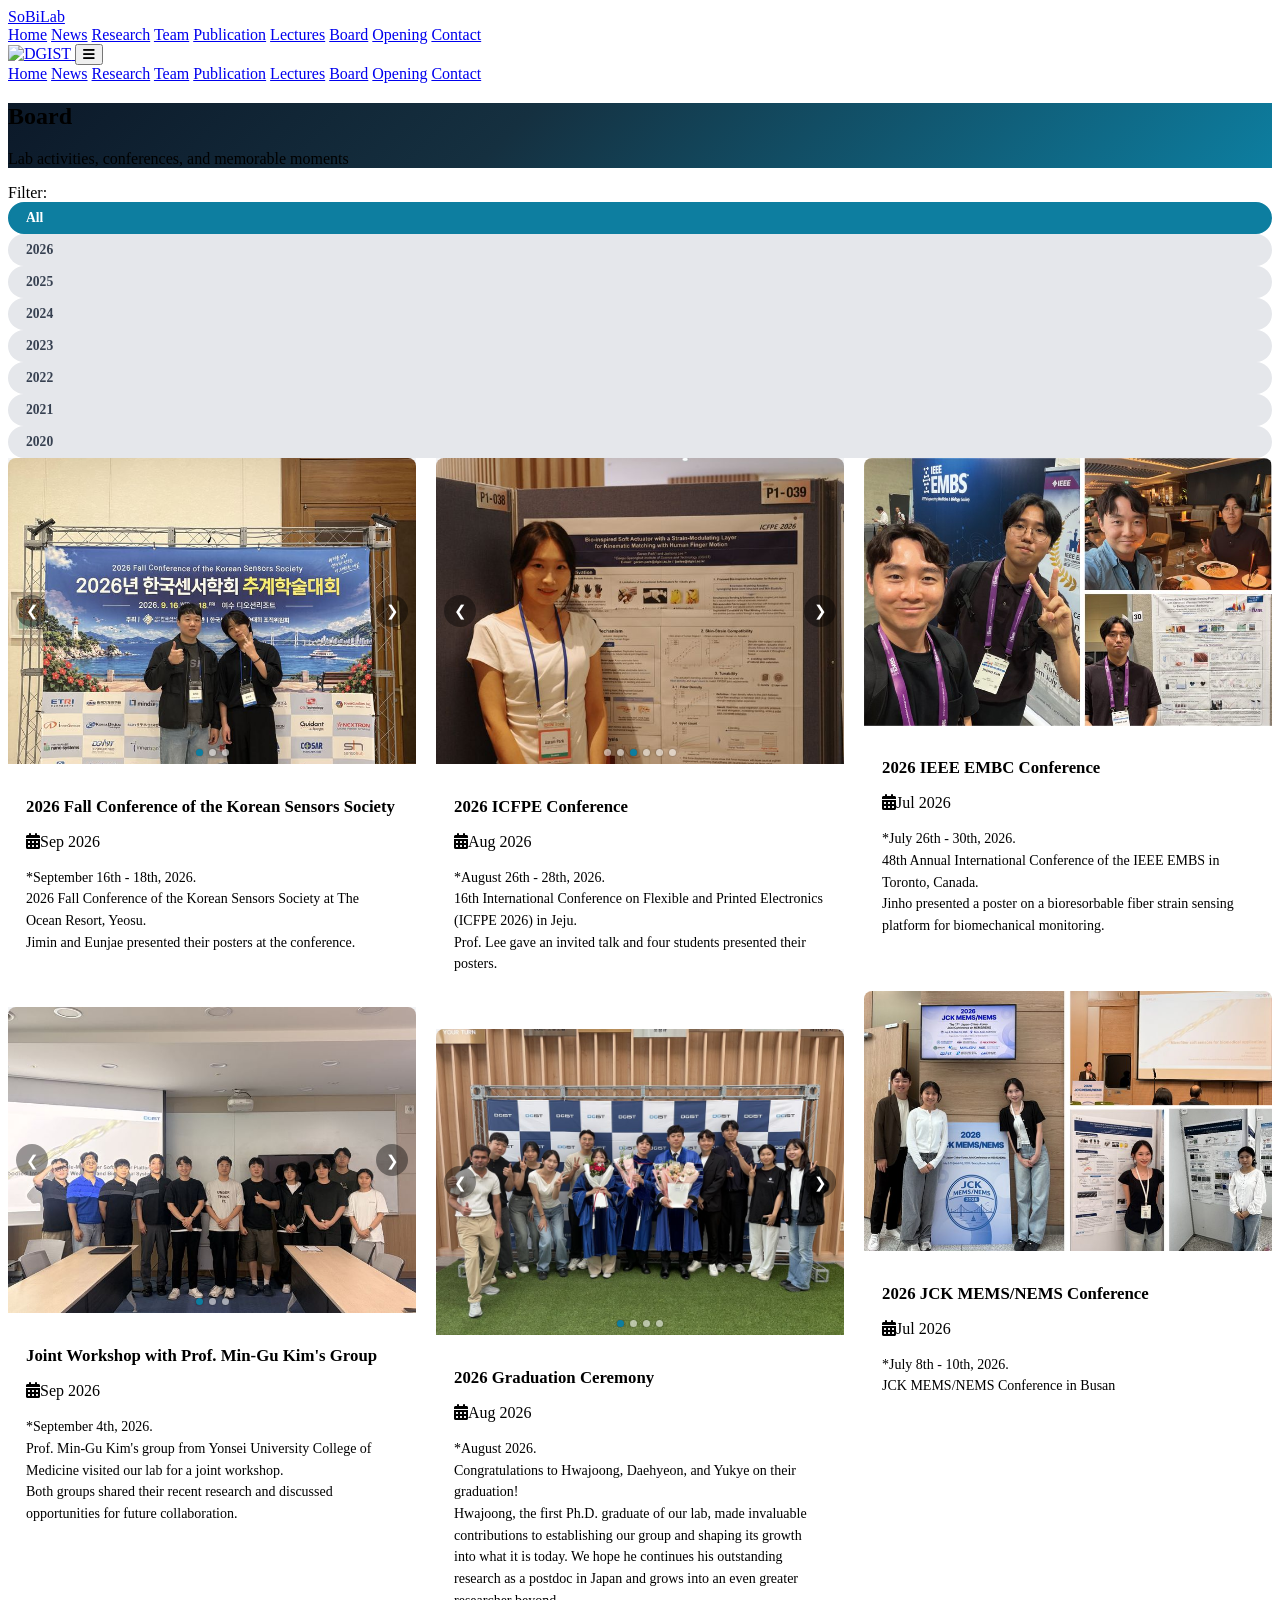
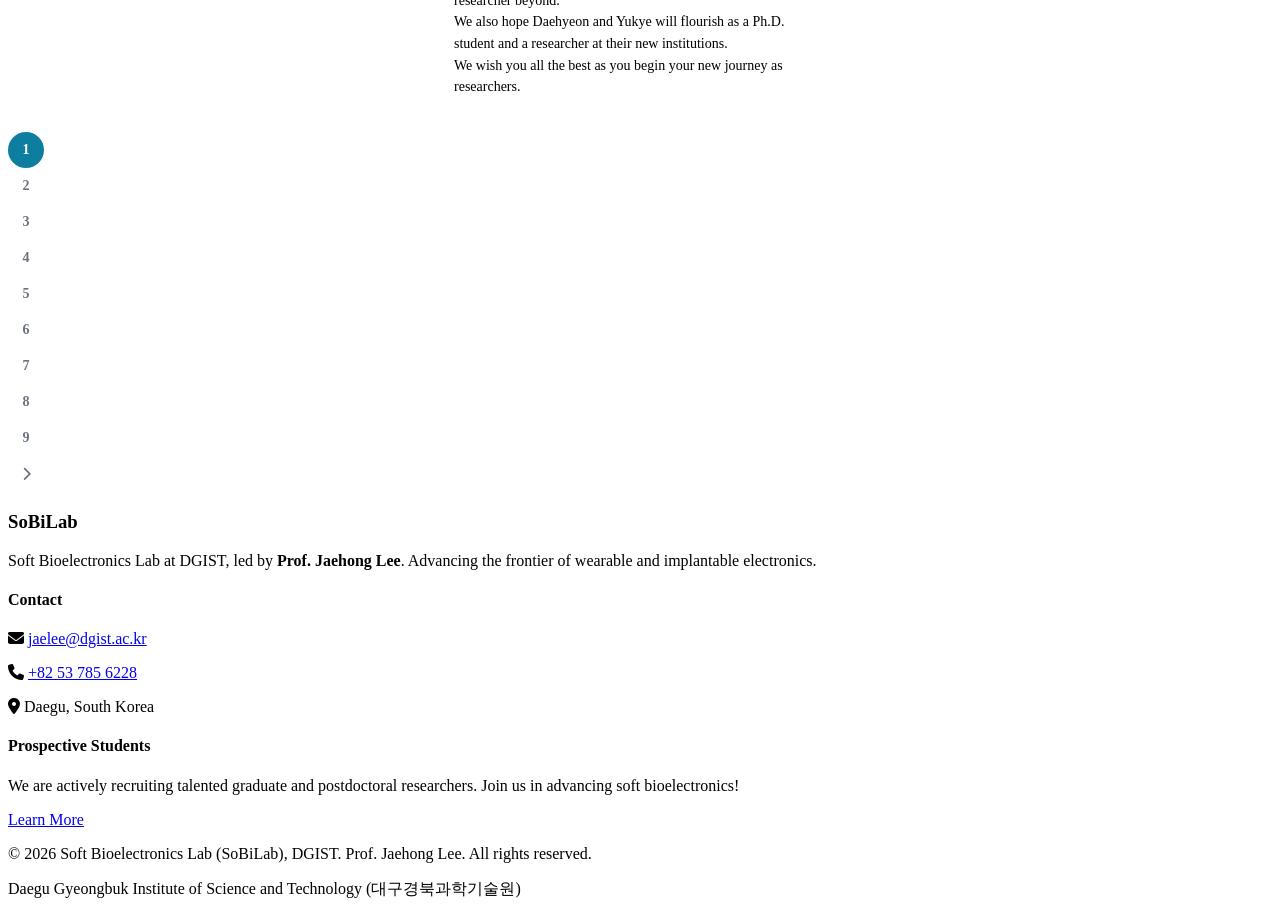
==== commit d1ba205c: "Bump board-data.js cache param" ====
--- a/board.html
+++ b/board.html
@@ -478,7 +478,7 @@
         </div>
     </footer>
 
-    <script src="board-data.js?v=mgkim1"></script>
+    <script src="board-data.js?v=sensor1"></script>
     <script>
     // ====== Board Data loaded from board-data.js ======
     // boardItems is loaded from board-data.js
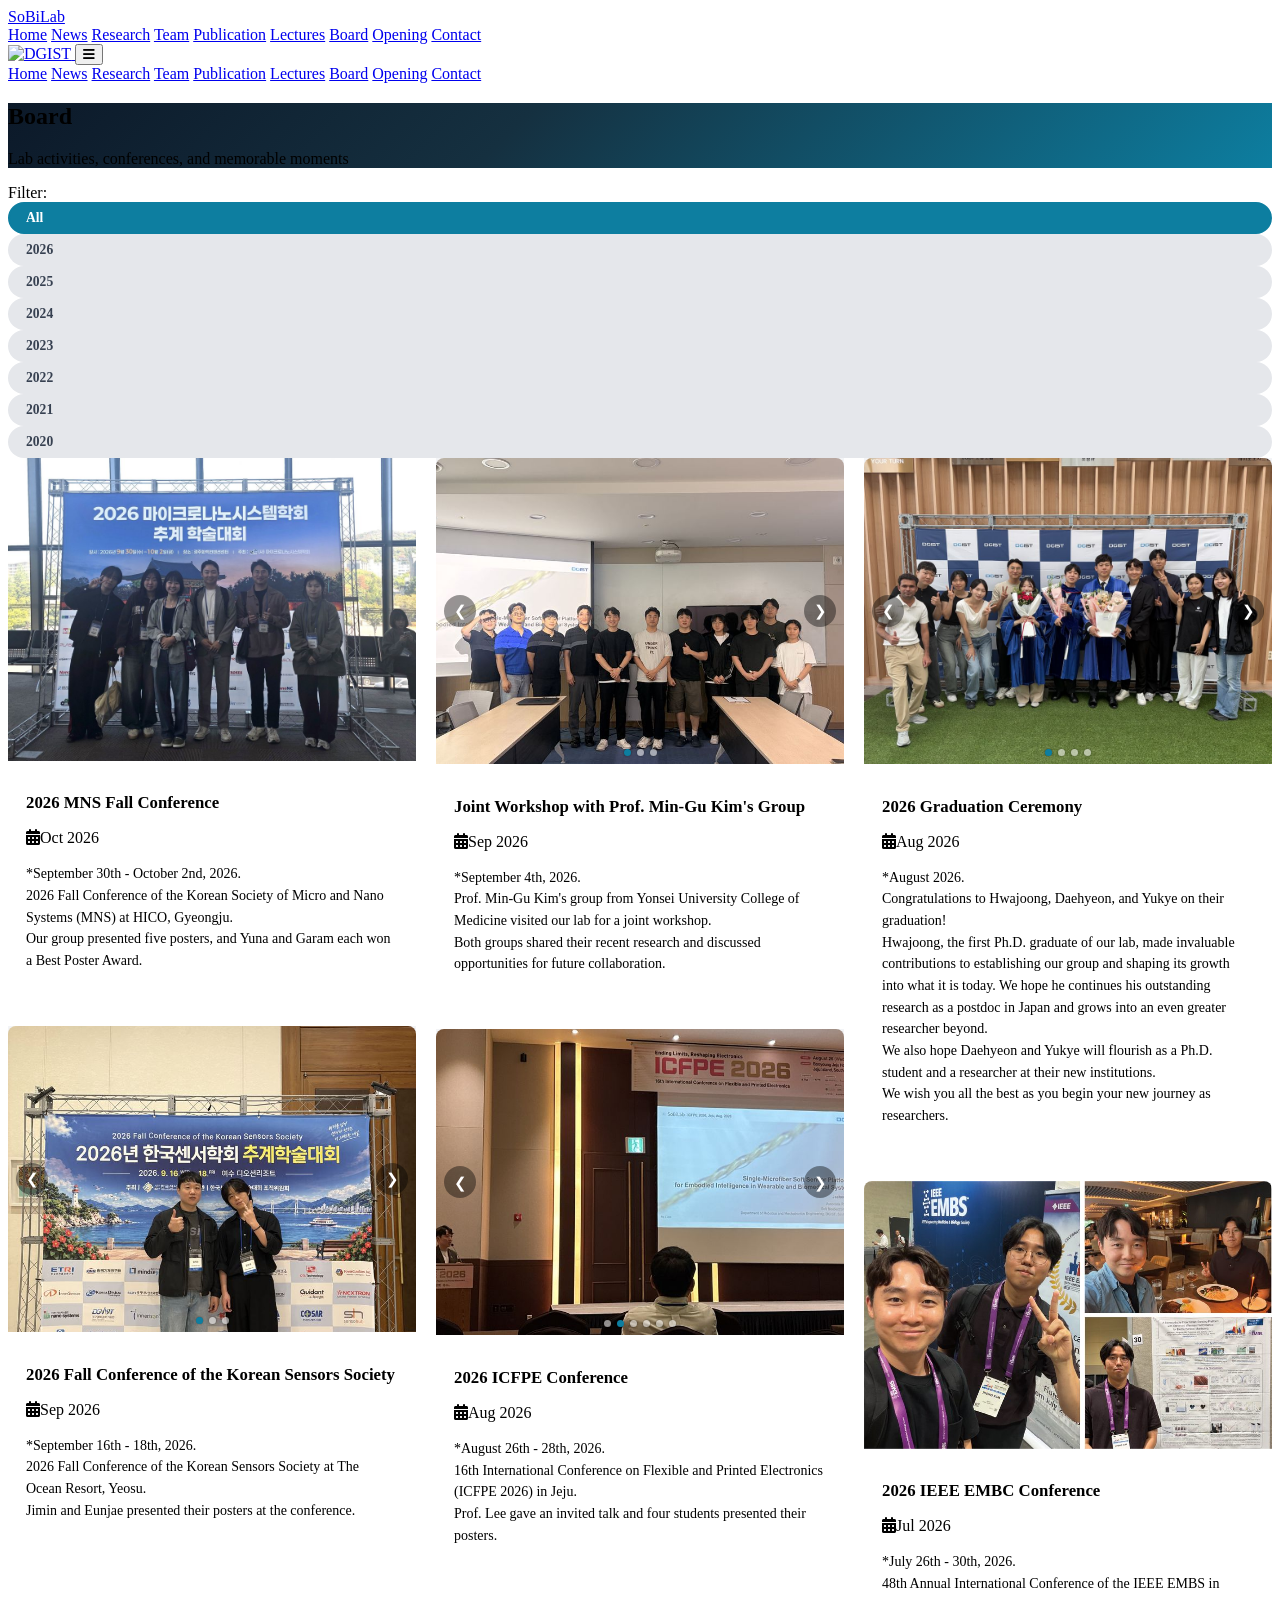
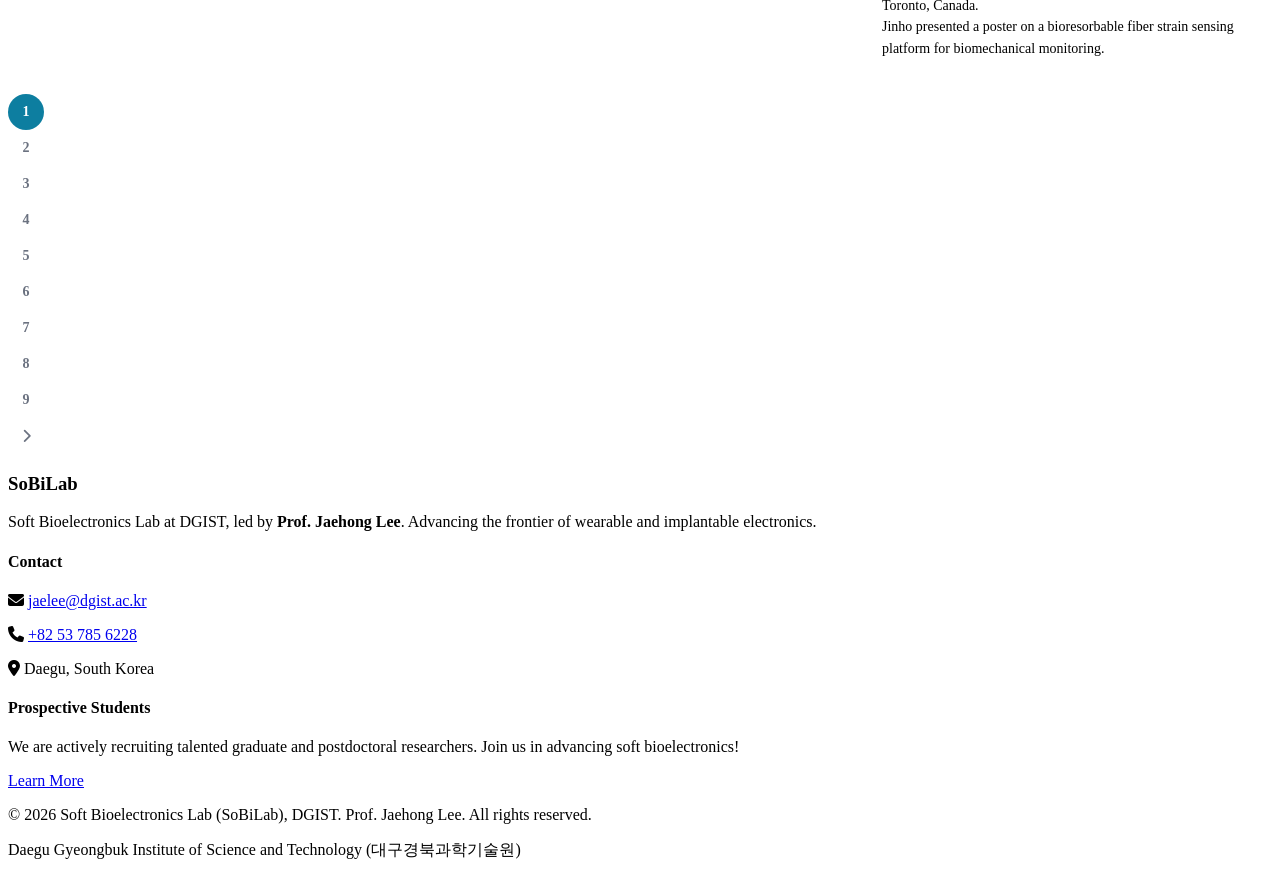
==== commit 736c34d3: "Bump board-data.js cache param" ====
--- a/board.html
+++ b/board.html
@@ -478,7 +478,7 @@
         </div>
     </footer>
 
-    <script src="board-data.js?v=sensor1"></script>
+    <script src="board-data.js?v=mns1"></script>
     <script>
     // ====== Board Data loaded from board-data.js ======
     // boardItems is loaded from board-data.js
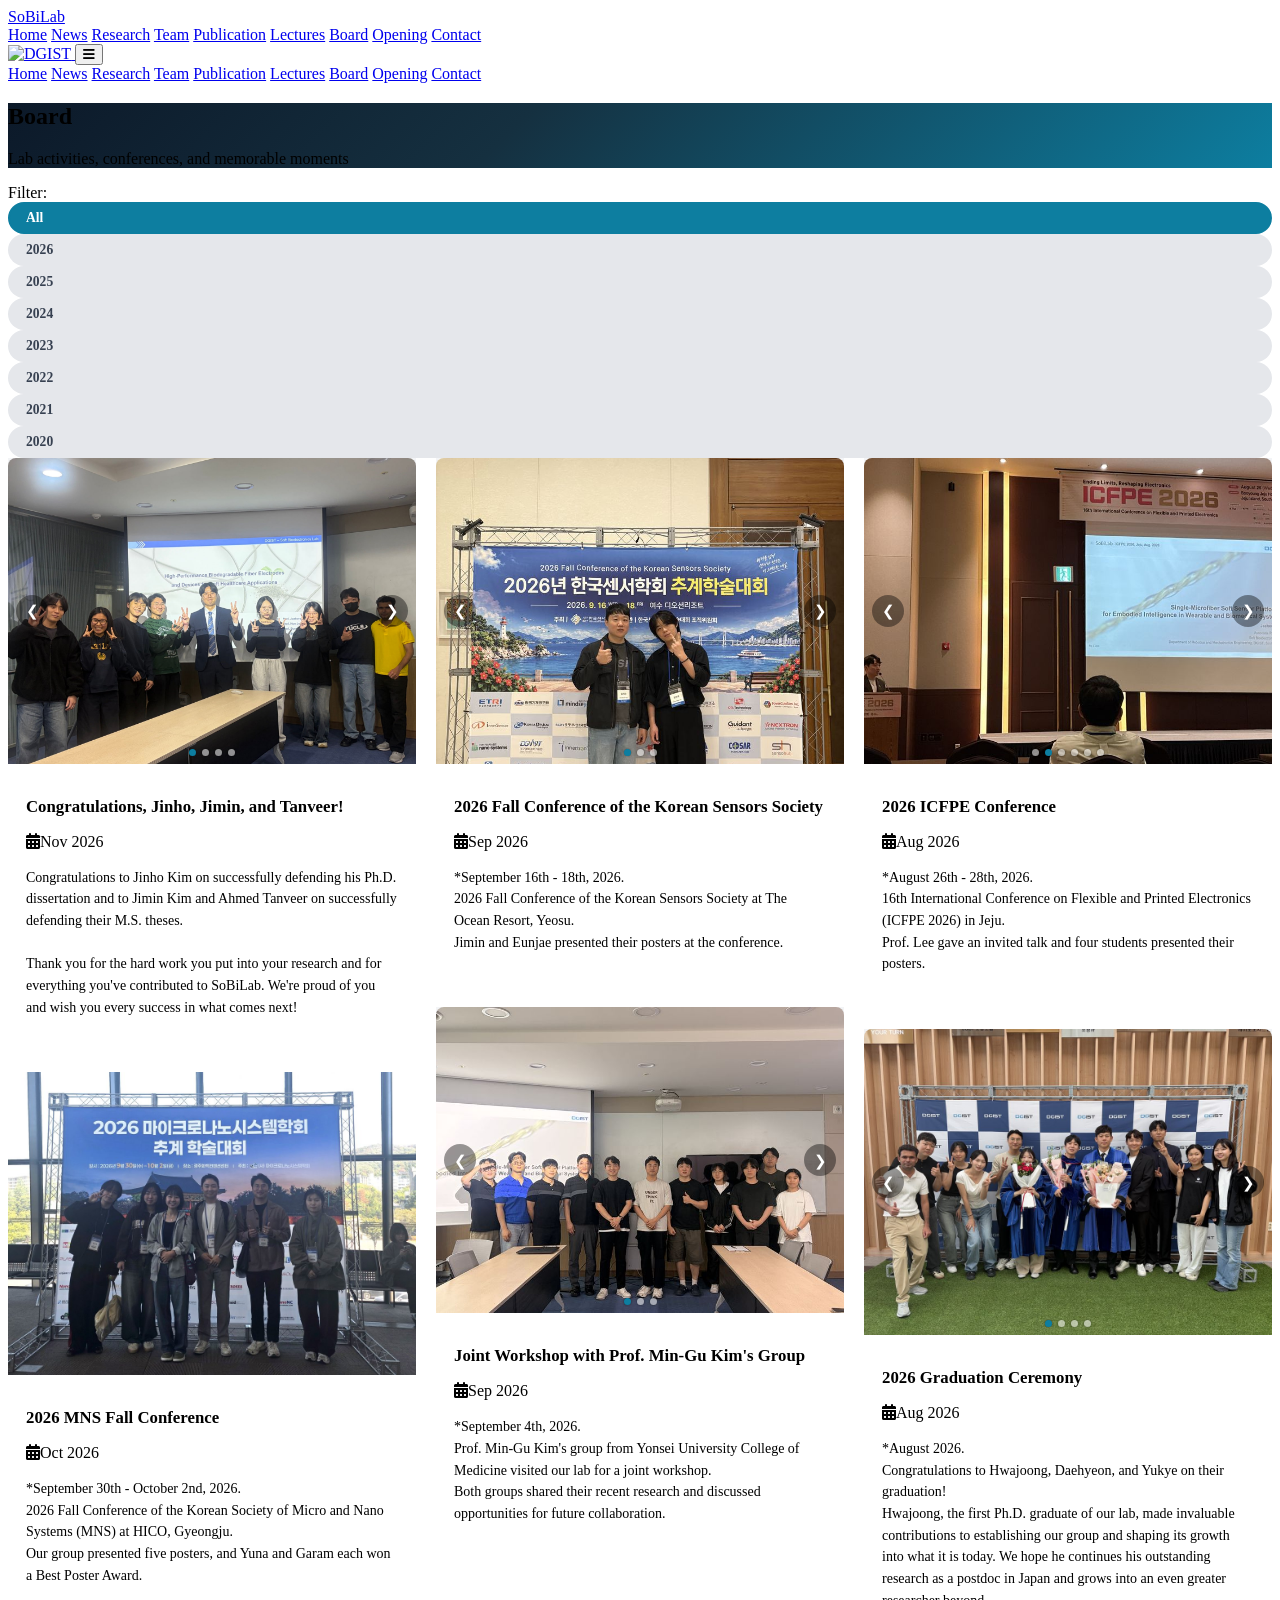
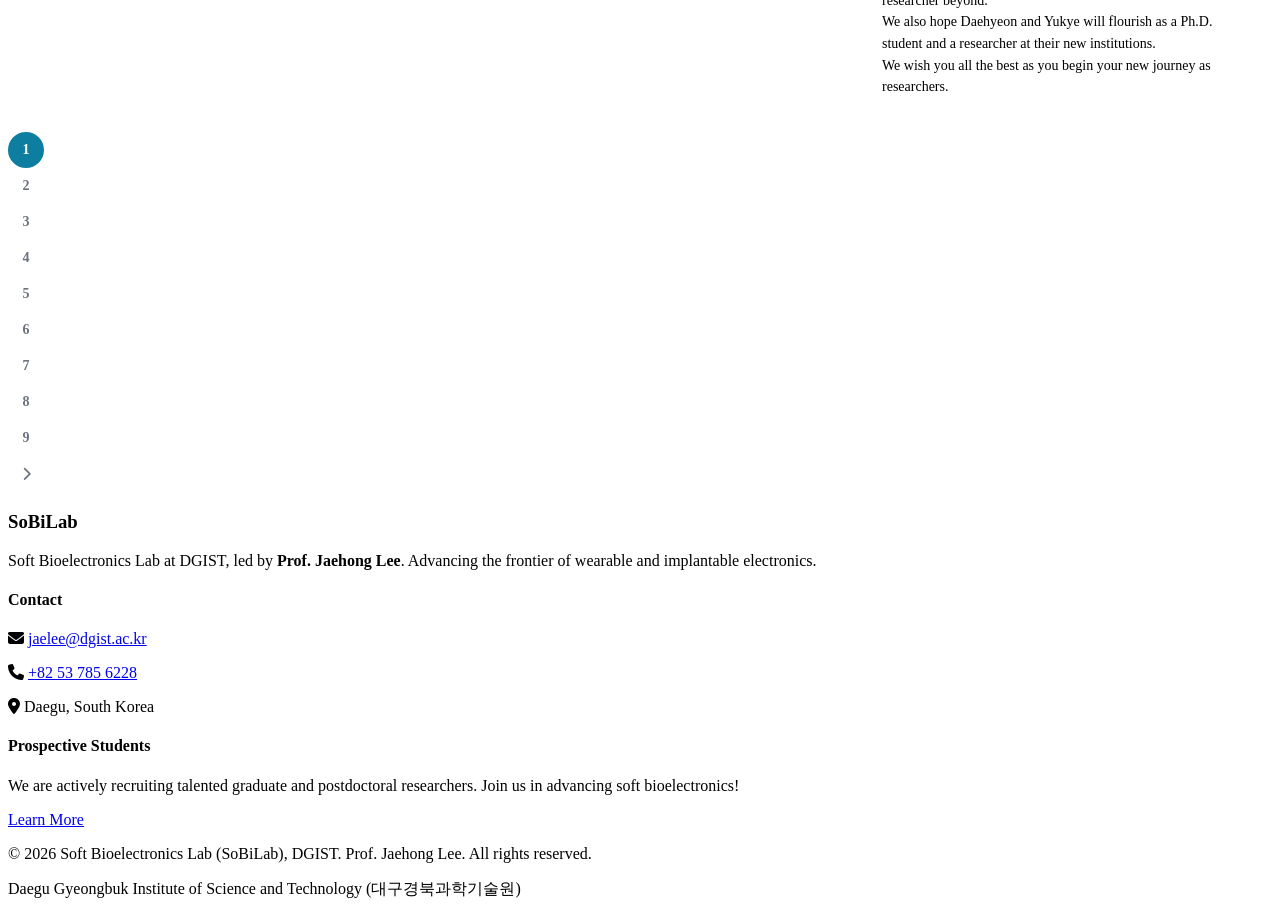
==== commit 72f65050: "Celebrate three successful thesis defenses" ====
--- a/board.html
+++ b/board.html
@@ -478,7 +478,7 @@
         </div>
     </footer>
 
-    <script src="board-data.js?v=mns1"></script>
+    <script src="board-data.js?v=defenses20261126"></script>
     <script>
     // ====== Board Data loaded from board-data.js ======
     // boardItems is loaded from board-data.js
@@ -504,7 +504,7 @@
             <div class="masonry-item bg-white dark:bg-gray-800 rounded-xl shadow-md border border-gray-200 dark:border-gray-700 overflow-hidden cursor-pointer" onclick="openLightbox(${start + i})">
                 ${(item.slideshow && item.images && item.images.length > 1) ? `
                 <div class="board-slideshow" data-idx="0" data-interval="${item.interval || 2500}" data-elapsed="0">
-                    ${item.images.map((src, k) => `<img src="${src}" alt="${item.title}" class="bs-img${k === 0 ? ' active' : ''}" loading="lazy">`).join('')}
+                    ${item.images.map((src, k) => `<img src="${src}" alt="${item.imageAlts?.[k] || item.title}" class="bs-img${k === 0 ? ' active' : ''}" loading="lazy">`).join('')}
                     <button class="bs-btn bs-prev" aria-label="Previous photo" onclick="event.stopPropagation();bsMove(this,-1)">&#10094;</button>
                     <button class="bs-btn bs-next" aria-label="Next photo" onclick="event.stopPropagation();bsMove(this,1)">&#10095;</button>
                     <div class="bs-dots">${item.images.map((_, k) => `<span class="bs-dot${k === 0 ? ' active' : ''}"></span>`).join('')}</div>
@@ -607,7 +607,7 @@
         if (imgList.length > 1) {
             imgContainer.innerHTML = `
                 <div class="lb-slideshow">
-                    ${imgList.map((src, i) => `<img src="${src}" alt="${item.title}" class="lb-img${i === 0 ? ' active' : ''}">`).join('')}
+                    ${imgList.map((src, i) => `<img src="${src}" alt="${item.imageAlts?.[i] || item.title}" class="lb-img${i === 0 ? ' active' : ''}">`).join('')}
                     <button class="lb-btn lb-prev" aria-label="Previous photo" onclick="lbMove(-1)">&#10094;</button>
                     <button class="lb-btn lb-next" aria-label="Next photo" onclick="lbMove(1)">&#10095;</button>
                     <div class="lb-dots">${imgList.map((_, i) => `<button class="lb-dot${i === 0 ? ' active' : ''}" onclick="lbGo(${i})"></button>`).join('')}</div>
@@ -642,10 +642,11 @@
 
     function startLbAuto() {
         stopLbAuto();
+        const interval = getFilteredItems()[currentLbIndex]?.lightboxInterval ?? 1500;
         lbTimer = setInterval(() => {
             if (!document.querySelector('.lb-img')) { stopLbAuto(); return; }
             lbRender(lbSlideIdx + 1);
-        }, 1500);
+        }, interval);
     }
 
     function stopLbAuto() {
